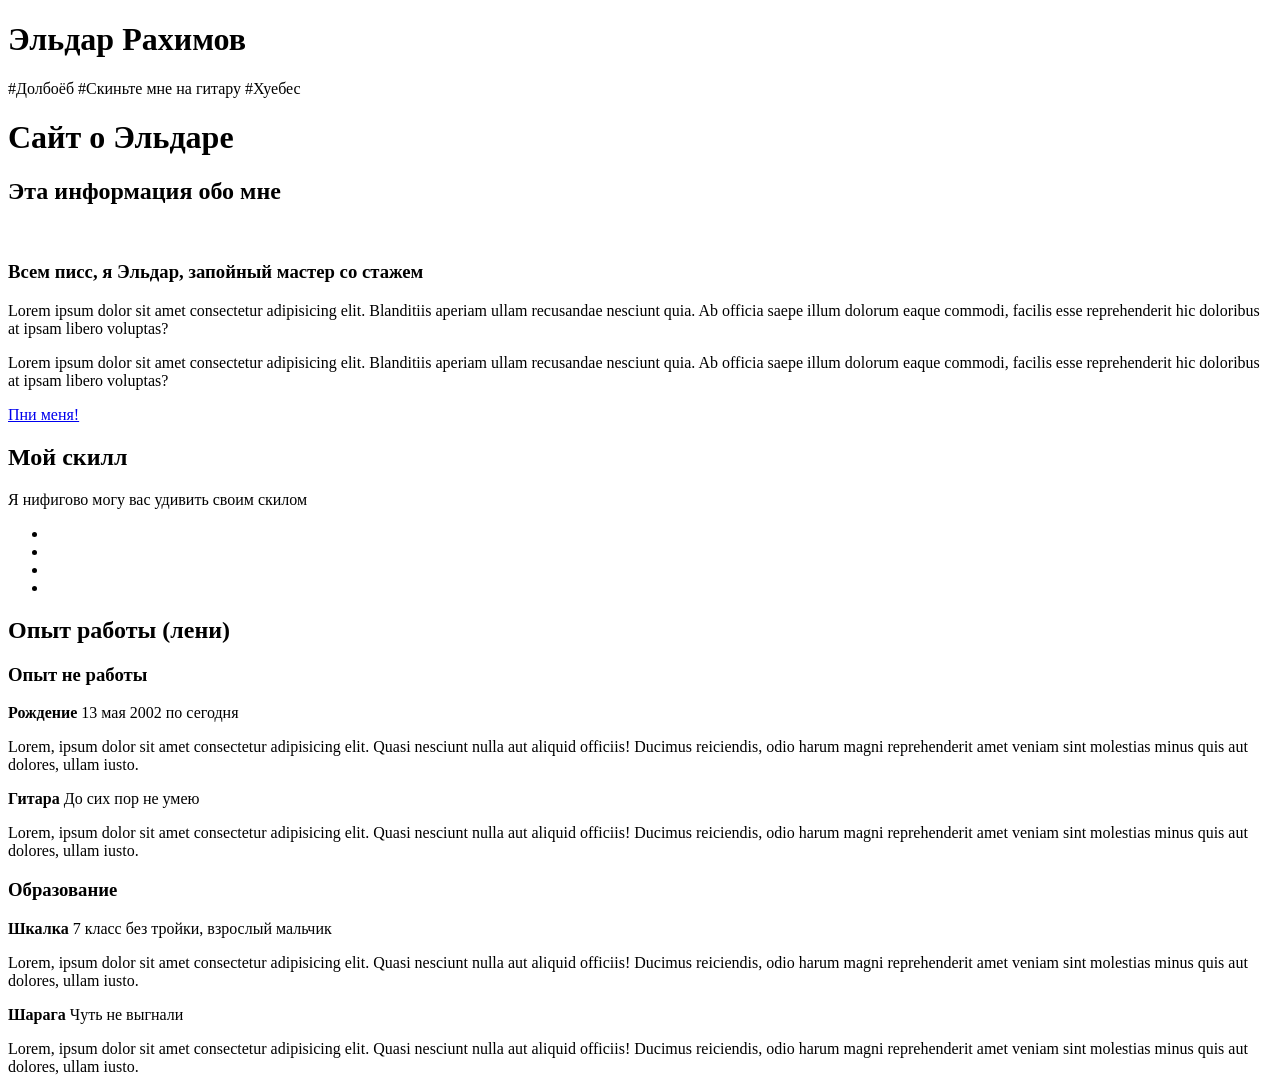
==== index.html @ ac0a3863 "index" ====
<!DOCTYPE html>
<html lang="ru">
<head>
    <meta charset="UTF-8">
    <meta name="viewport" content="width=device-width, initial-scale=1.0">
    <meta name="description" content="Этот посвящён мне великому и могучему Эльдару">
    <meta name="keywords" content="Эльдар">
    <link rel="apple-touch-icon" sizes="144x144" href="img/apple-touch-icon.png">
    <link rel="icon" type="image/png" sizes="32x32" href="img/favicon-32x32.png">
    <link rel="icon" type="image/png" sizes="16x16" href="img/favicon-16x16.png">
    <link rel="manifest" href="img/site.webmanifest">
    <link rel="mask-icon" href="img/safari-pinned-tab.svg" color="#5bbad5">
    <meta name="msapplication-TileColor" content="#da532c">
    <meta name="theme-color" content="#ffffff">
    <title>Эльдар!</title>
    <link rel="stylesheet" href="">
</head>
<body>
    <header class="main-header">
        <div class="header-center-title">
            <h1 class="header-title">Эльдар Рахимов</h1>
            <span class="header-hashtag">#Долбоёб</span>
            <span class="header-hashtag">#Скиньте мне на гитару</span>
            <span class="header-hashtag">#Хуебес</span>
        </div>
    </header>
    <main>
        <h1 class="visually-hidden">Сайт о Эльдаре</h1>
        <section class="about-me">
            <h2 class="visually-hidden">Эта информация обо мне</h2>
            <div class="portrait-eldar">
                <img src="" alt="">
            </div>
            <div class="about-me-info">
                <h3 class="about-me-title">Всем писс, я Эльдар, запойный мастер со стажем</h3>
                <p class="about-me-text">Lorem ipsum dolor sit amet consectetur adipisicing elit. Blanditiis aperiam ullam recusandae nesciunt quia. Ab officia saepe illum dolorum eaque commodi, facilis esse reprehenderit hic doloribus at ipsam libero voluptas?</p>
                <p class="about-me-text">Lorem ipsum dolor sit amet consectetur adipisicing elit. Blanditiis aperiam ullam recusandae nesciunt quia. Ab officia saepe illum dolorum eaque commodi, facilis esse reprehenderit hic doloribus at ipsam libero voluptas?</p>
                <a href="#" class="button about-button">Пни меня!</a>
            </div>
        </section>
        <section class="skills">
            <h2 class="skills-title">Мой скилл</h2>
            <p class="skills-undertitle">Я нифигово могу вас удивить своим скилом</p>
            <ul class="skills-list">
                <li class="skills-item">
                    <a href="#"></a>
                </li>
                <li class="skills-item">
                    <a href="#"></a>
                </li>
                <li class="skills-item">
                    <a href="#"></a>
                </li>
                <li class="skills-item">
                    <a href="#"></a>
                </li>
            </ul>
        </section>
        <section class="work">
            <h2 class="visually-hidden">Опыт работы (лени)</h2>
            <div class="work-columns">
                <div class="work-left">
                    <h3 class="work-left-title">Опыт не работы</h3>
                    <div class="work-info">
                        <b class="work-info-title">Рождение</b>
                        <time class="work-info-time" datetime="2002-05-13">13 мая 2002 по сегодня</time>
                        <p class="work-info-text">Lorem, ipsum dolor sit amet consectetur adipisicing elit. Quasi nesciunt nulla aut aliquid officiis! Ducimus reiciendis, odio harum magni reprehenderit amet veniam sint molestias minus quis aut dolores, ullam iusto.</p>
                    </div>
                    <div class="work-info">
                        <b class="work-info-title">Гитара</b>
                        <time class="work-info-time" datetime="2018-06-20">До сих пор не умею</time>
                        <p class="work-info-text">Lorem, ipsum dolor sit amet consectetur adipisicing elit. Quasi nesciunt nulla aut aliquid officiis! Ducimus reiciendis, odio harum magni reprehenderit amet veniam sint molestias minus quis aut dolores, ullam iusto.</p>
                    </div>
                </div>
                <div class="edu-right">
                    <h3 class="edu-right-title">Образование</h3>
                    <div class="edu-info">
                        <b class="edu-info-title">Шкалка</b>
                        <time class="edu-info-time" datetime="2016-06-20">7 класс без тройки, взрослый мальчик</time>
                        <p class="edu-info-text">Lorem, ipsum dolor sit amet consectetur adipisicing elit. Quasi nesciunt nulla aut aliquid officiis! Ducimus reiciendis, odio harum magni reprehenderit amet veniam sint molestias minus quis aut dolores, ullam iusto.</p>
                    </div>
                    <div class="edu-info">
                        <b class="edu-info-title">Шарага</b>
                        <time class="edu-info-time" datetime="2020-01-20">Чуть не выгнали</time>
                        <p class="edu-info-text">Lorem, ipsum dolor sit amet consectetur adipisicing elit. Quasi nesciunt nulla aut aliquid officiis! Ducimus reiciendis, odio harum magni reprehenderit amet veniam sint molestias minus quis aut dolores, ullam iusto.</p>
                    </div>
                </div>
            </div>
        </section>
    </main>
</body>
</html>
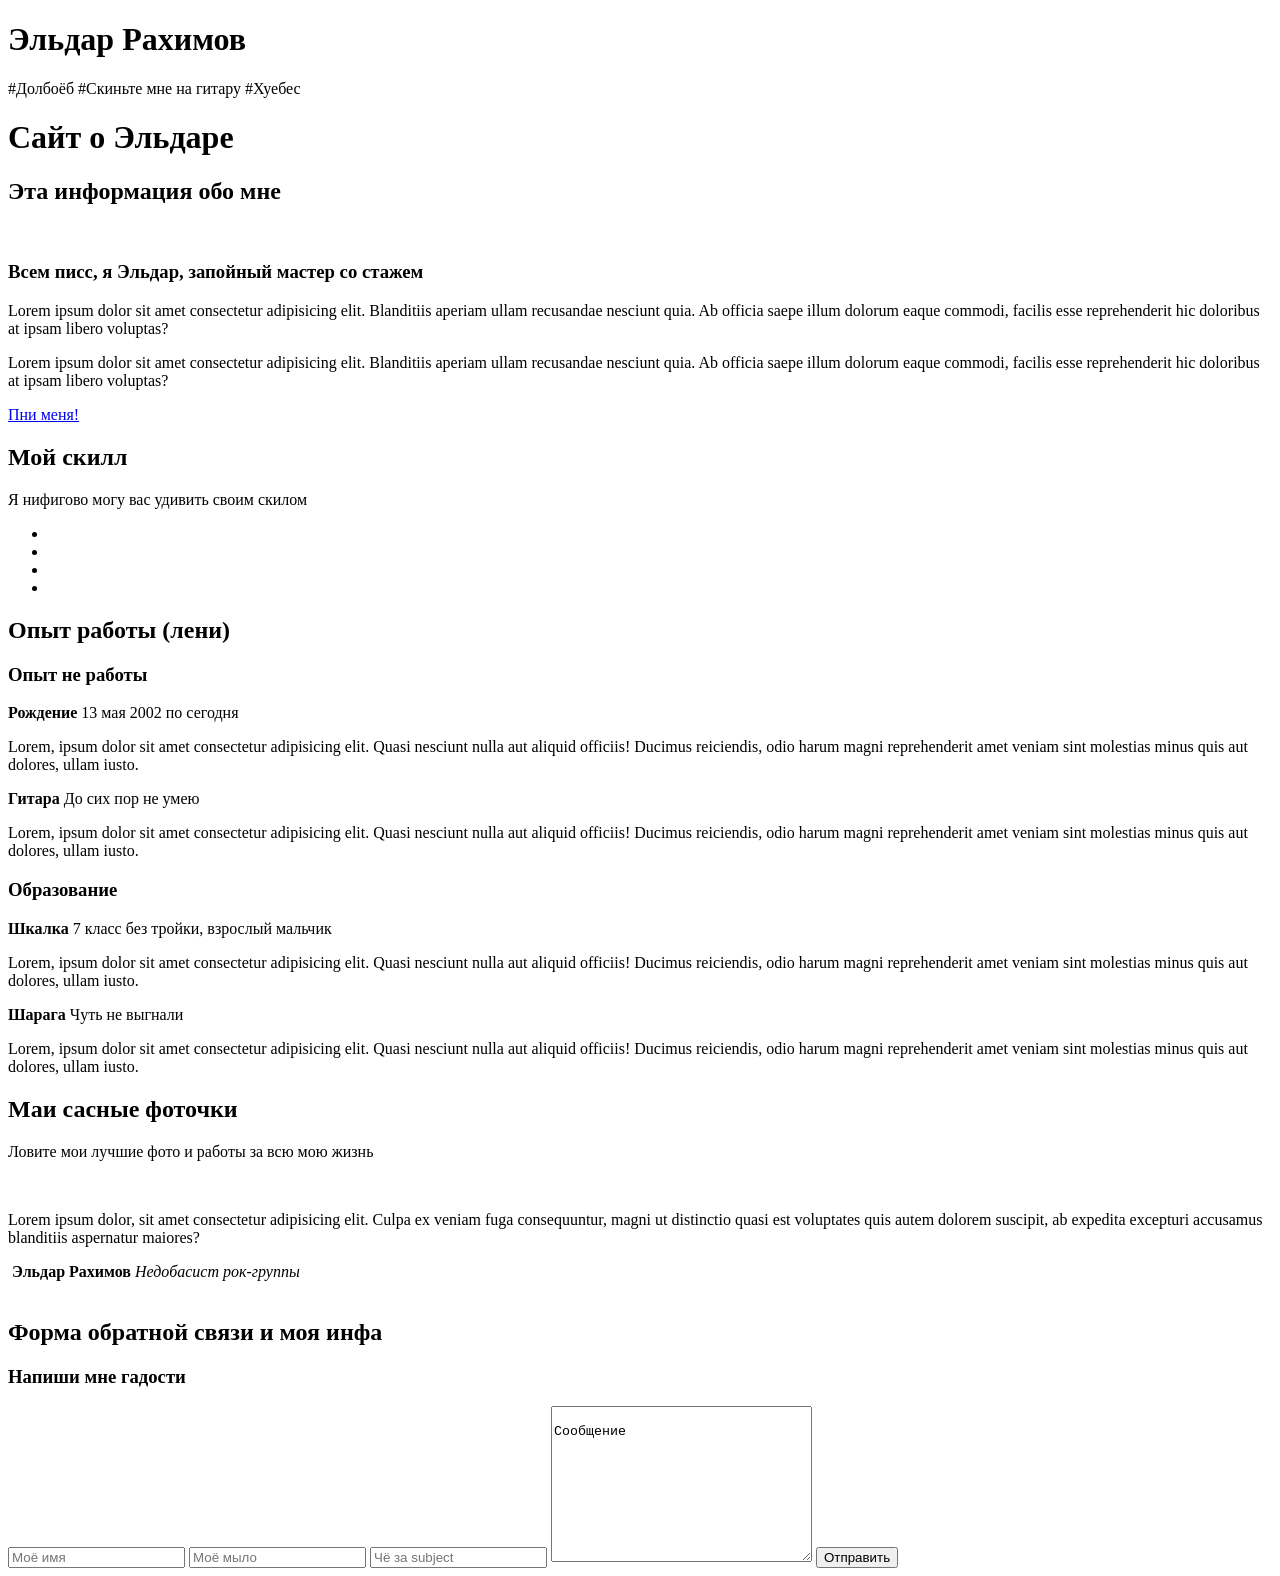
==== commit 4bba68d9: "Недоконтент" ====
--- a/index.html
+++ b/index.html
@@ -3,7 +3,7 @@
 <head>
     <meta charset="UTF-8">
     <meta name="viewport" content="width=device-width, initial-scale=1.0">
-    <meta name="description" content="Этот посвящён мне великому и могучему Эльдару">
+    <meta name="description" content="Этот сайт посвящён мне великому и могучему Эльдару">
     <meta name="keywords" content="Эльдар">
     <link rel="apple-touch-icon" sizes="144x144" href="img/apple-touch-icon.png">
     <link rel="icon" type="image/png" sizes="32x32" href="img/favicon-32x32.png">
@@ -87,6 +87,51 @@
                 </div>
             </div>
         </section>
+        <section class="photos">
+            <h2 class="photos-title">Маи сасные фоточки</h2>
+            <p class="photos-undertitle">Ловите мои лучшие фото и работы за всю мою жизнь</p>
+            <div class="photo-block">
+                <img src="" alt="">
+                <img src="" alt="">
+                <img src="" alt="">
+                <img src="" alt="">
+                <img src="" alt="">
+                <img src="" alt="">
+                <img src="" alt="">
+                <img src="" alt="">
+            </div>
+        </section>
+        <section class="quote">
+            <div class="quote-left">
+                <p class="quote-text">
+                    Lorem ipsum dolor, sit amet consectetur adipisicing elit. Culpa ex veniam fuga consequuntur, magni ut distinctio quasi est voluptates quis autem dolorem suscipit, ab expedita excepturi accusamus blanditiis aspernatur maiores?
+                </p>
+                <img src="" alt="">
+                <b>Эльдар Рахимов</b>
+                <em>Недобасист рок-группы</em>
+            </div>
+            <div class="quote-right">
+                <img src="" alt="">
+            </div>
+        </section>
+        <section class="form-phone">
+            <h2 class="visually-hidden">Форма обратной связи и моя инфа</h2>
+            <div class="form-block">
+                <form action="https://echo.htmlacademy.ru" method="POST" class="back-form">
+                    <h3 class="form-title">Напиши мне гадости</h3>
+                    <input type="text" name="name" placeholder="Моё имя" class="name-input">
+                    <input type="email" name="email" placeholder="Моё мыло" class="email-input">
+                    <input type="text" name="subject" placeholder="Чё за subject" class="subject-input">
+                    <textarea name="mail" cols="30" rows="10">
+                        Сообщение
+                    </textarea>
+                    <button type="submit" class="button form-button">Отправить</button>
+                </form>
+            </div>
+            <div></div>
+            <div></div>
+            <div></div>
+        </section>
     </main>
 </body>
 </html>
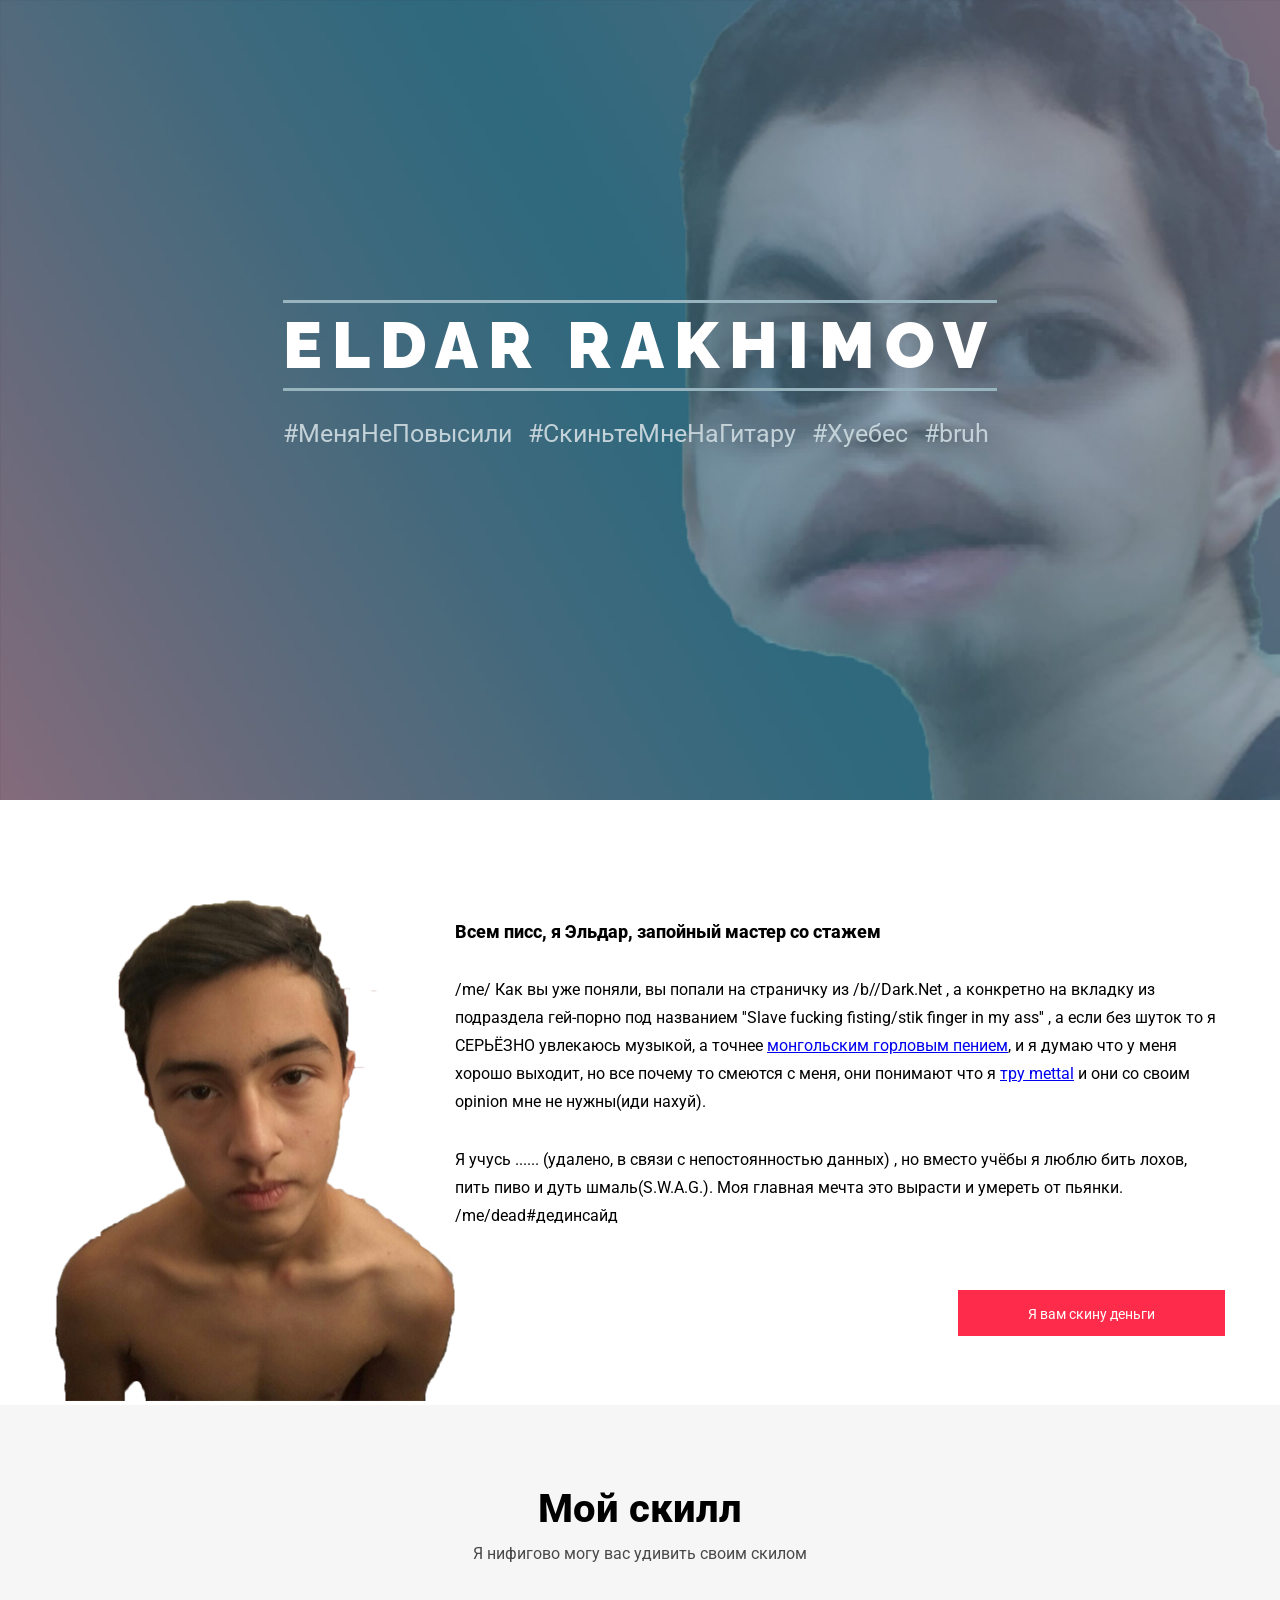
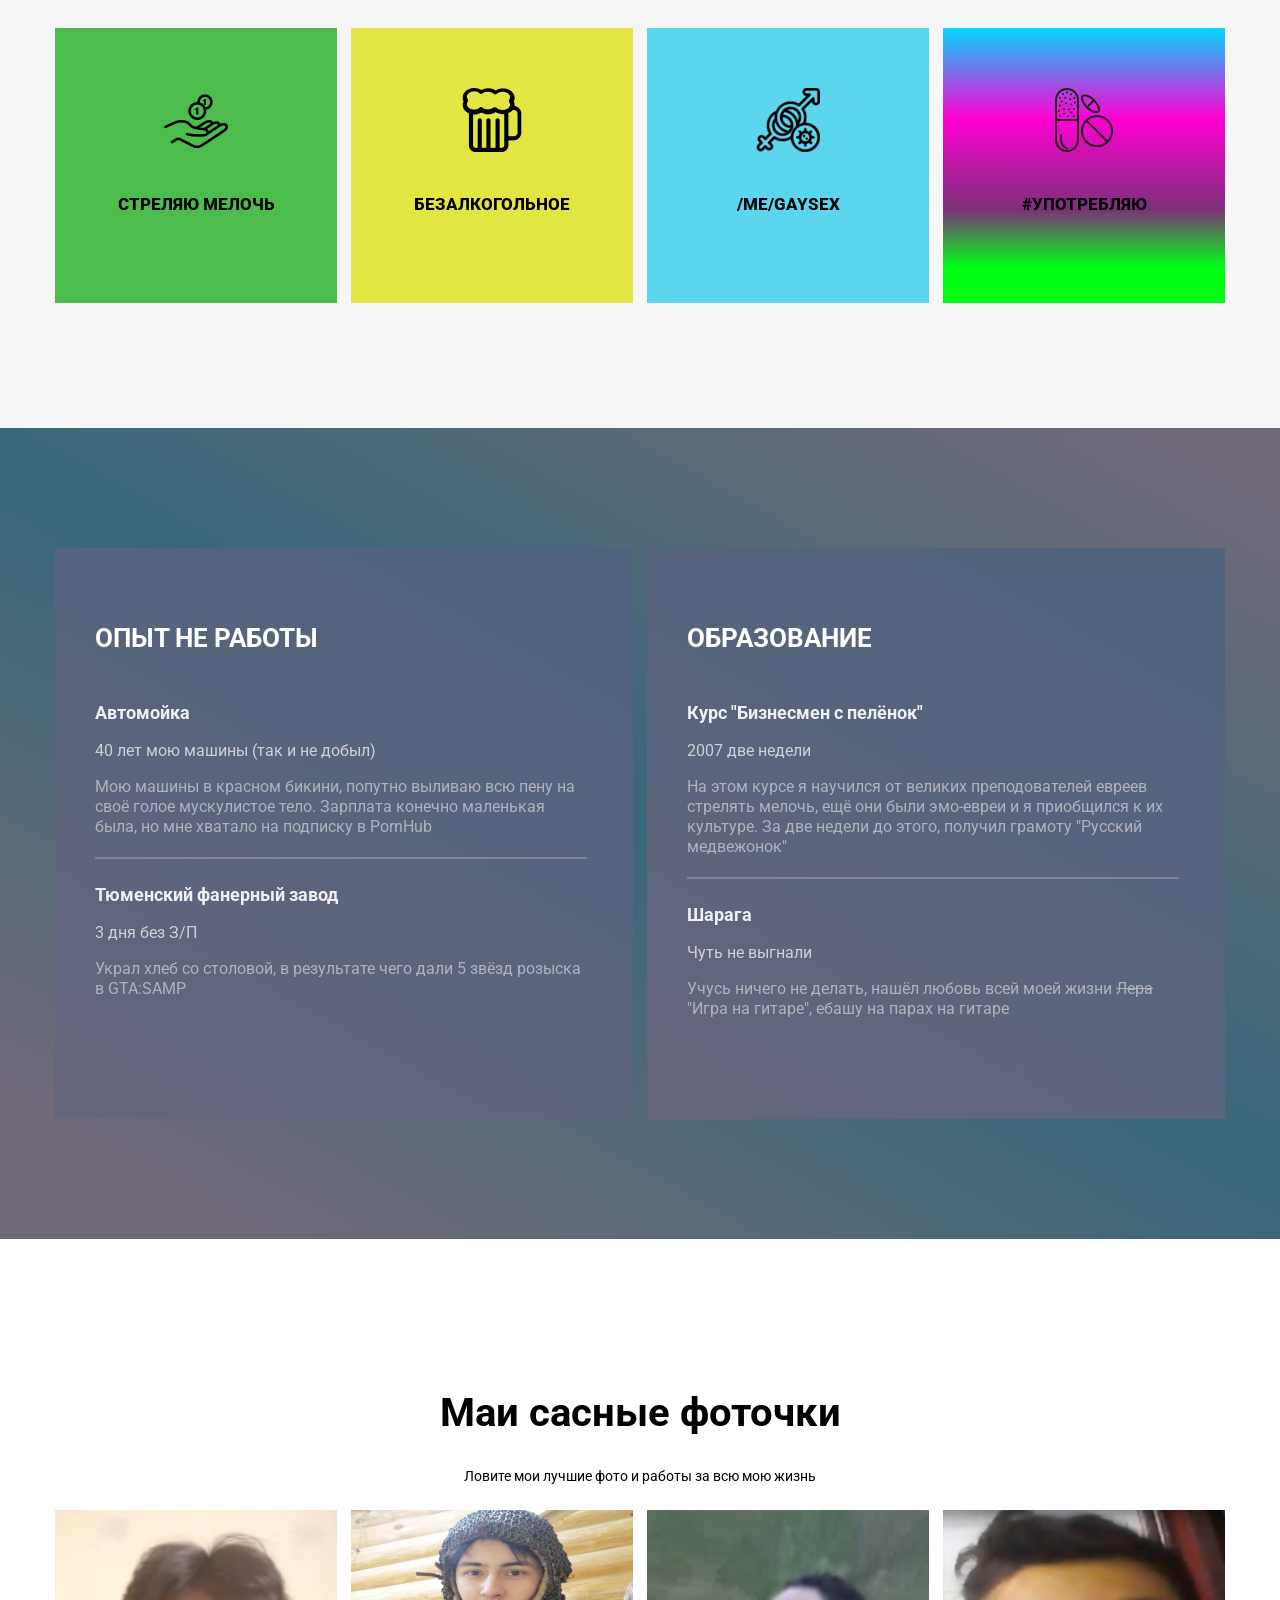
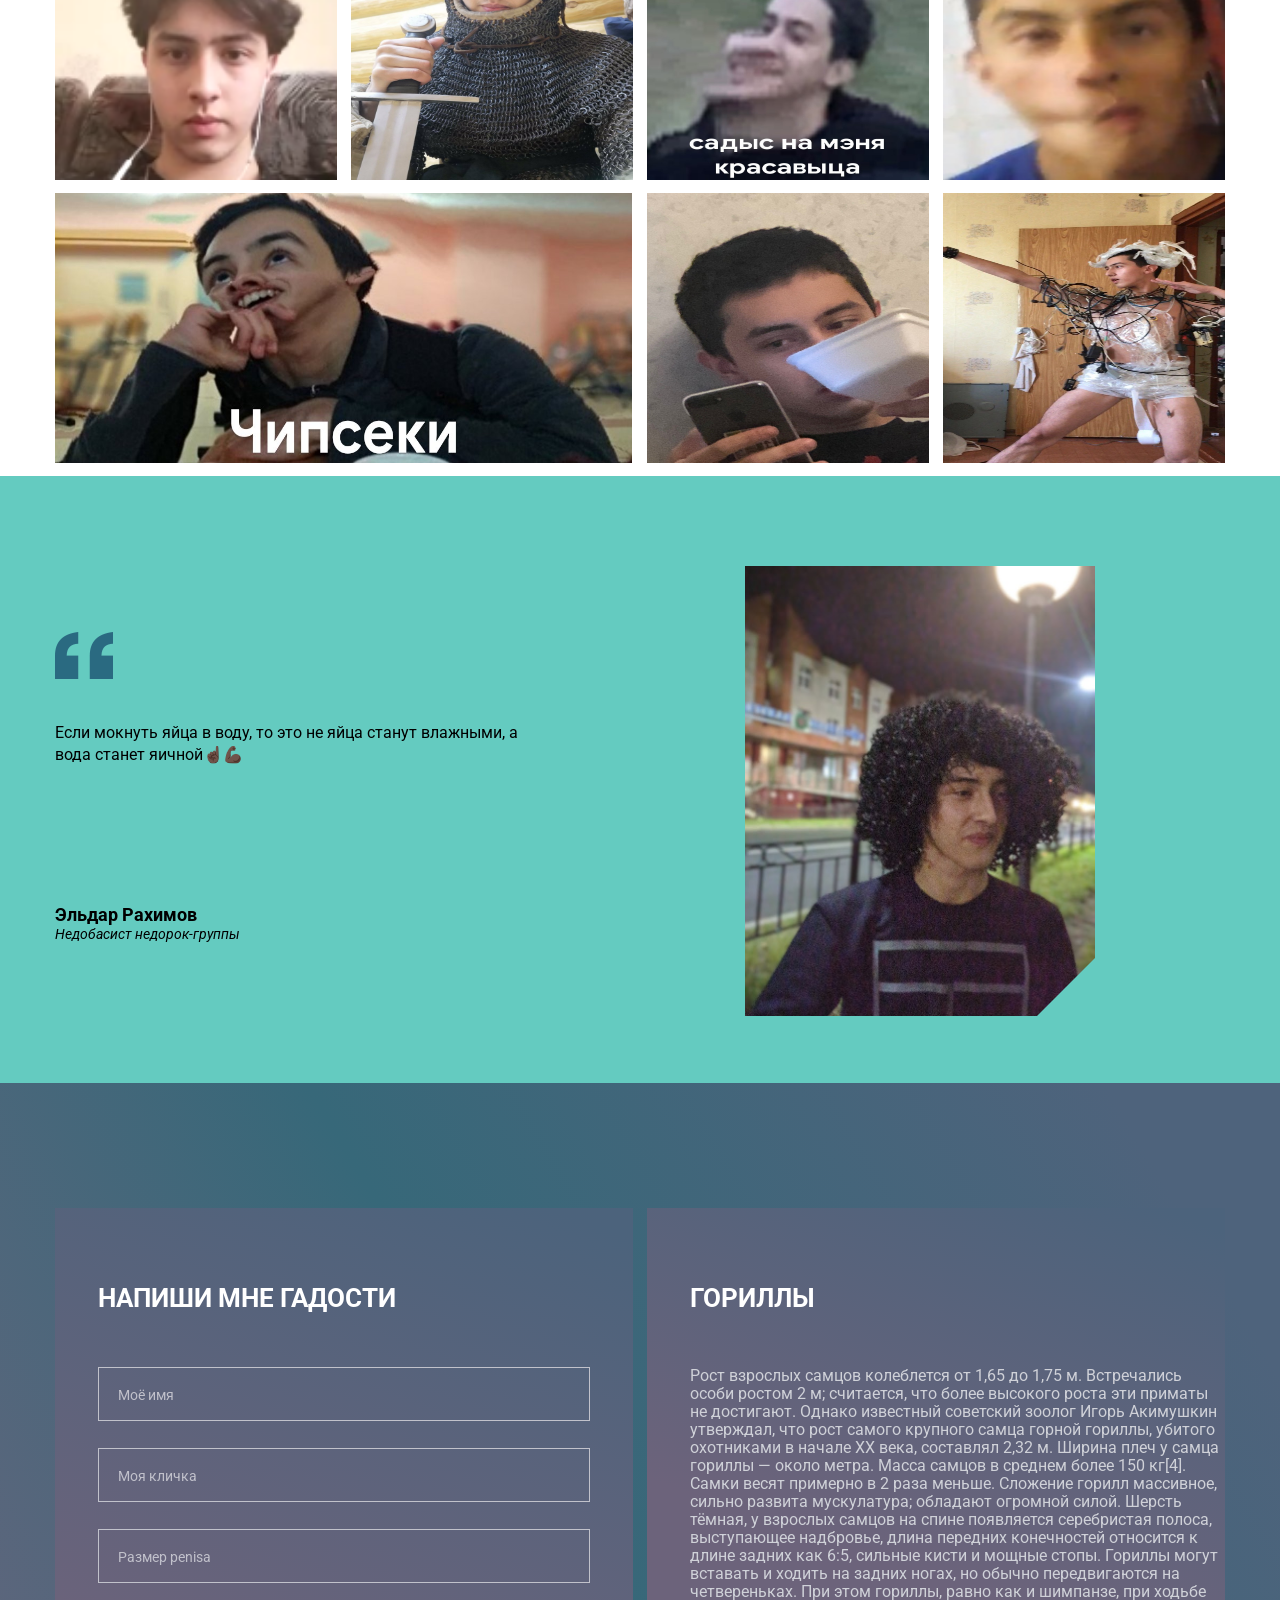
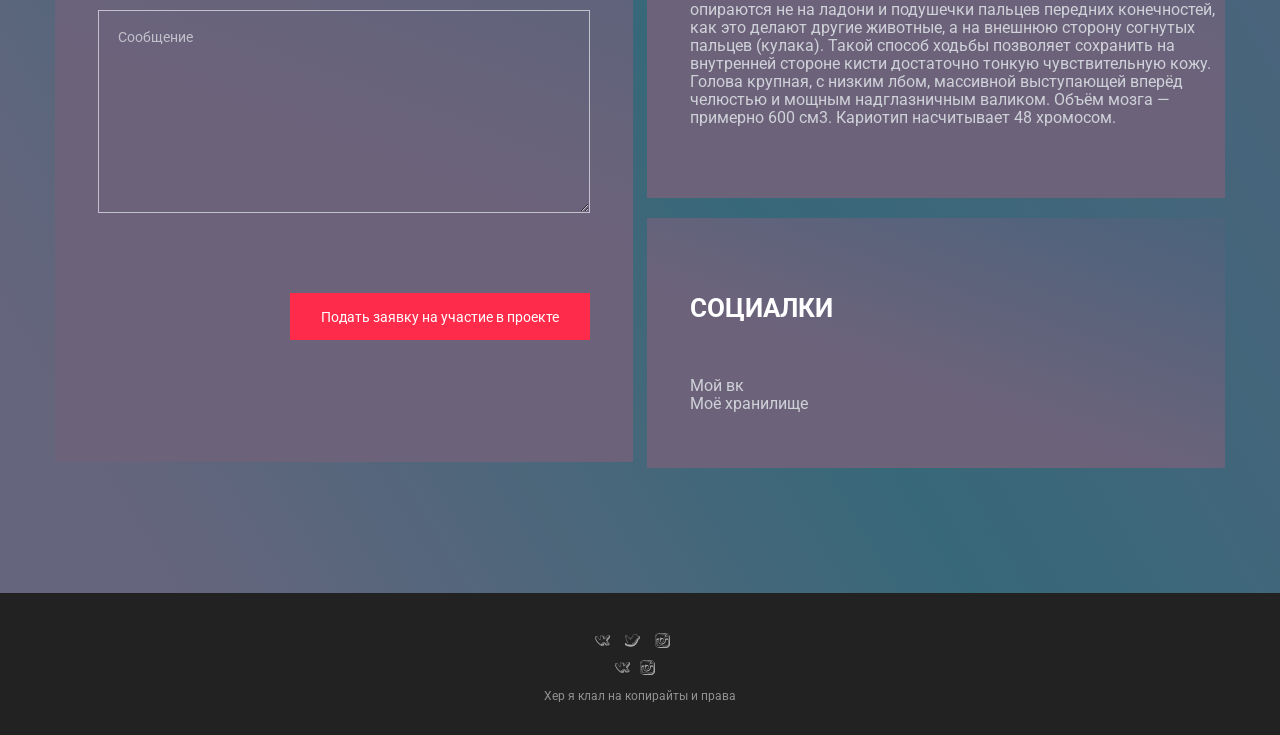
==== commit a5f634de: "Релиз" ====
--- a/index.html
+++ b/index.html
@@ -13,125 +13,400 @@
     <meta name="msapplication-TileColor" content="#da532c">
     <meta name="theme-color" content="#ffffff">
     <title>Эльдар!</title>
-    <link rel="stylesheet" href="">
+    <link rel="stylesheet" href="css/normalize.css">
+    <link rel="stylesheet" href="css/style.css">
+    <link href="https://fonts.googleapis.com/css2?family=Roboto:ital,wght@0,300;0,400;0,700;0,900;1,300;1,400&display=swap" rel="stylesheet">
+    <link href="https://fonts.googleapis.com/css2?family=Raleway:wght@800;900&display=swap" rel="stylesheet">
 </head>
 <body>
+    <audio src="music//bg-sund.mp3" preload loop autoplay></audio>
     <header class="main-header">
-        <div class="header-center-title">
-            <h1 class="header-title">Эльдар Рахимов</h1>
-            <span class="header-hashtag">#Долбоёб</span>
-            <span class="header-hashtag">#Скиньте мне на гитару</span>
-            <span class="header-hashtag">#Хуебес</span>
+        <div class="container">
+            <div class="header-center-title">
+                <h1 class="header-title">Eldar Rakhimov</h1>
+                <div class="hashtag">
+                    <span class="header-hashtag">#МеняНеПовысили</span>
+                    <span class="header-hashtag">#СкиньтеМнеНаГитару</span>
+                    <span class="header-hashtag">#Хуебес</span>
+                    <span class="header-hashtag">#bruh</span>
+                </div>
+            </div>
         </div>
     </header>
     <main>
         <h1 class="visually-hidden">Сайт о Эльдаре</h1>
-        <section class="about-me">
-            <h2 class="visually-hidden">Эта информация обо мне</h2>
-            <div class="portrait-eldar">
-                <img src="" alt="">
-            </div>
-            <div class="about-me-info">
-                <h3 class="about-me-title">Всем писс, я Эльдар, запойный мастер со стажем</h3>
-                <p class="about-me-text">Lorem ipsum dolor sit amet consectetur adipisicing elit. Blanditiis aperiam ullam recusandae nesciunt quia. Ab officia saepe illum dolorum eaque commodi, facilis esse reprehenderit hic doloribus at ipsam libero voluptas?</p>
-                <p class="about-me-text">Lorem ipsum dolor sit amet consectetur adipisicing elit. Blanditiis aperiam ullam recusandae nesciunt quia. Ab officia saepe illum dolorum eaque commodi, facilis esse reprehenderit hic doloribus at ipsam libero voluptas?</p>
-                <a href="#" class="button about-button">Пни меня!</a>
-            </div>
-        </section>
+        <div class="container">
+            <section class="about-me">
+                <h2 class="visually-hidden">Эта информация обо мне</h2>
+                <div class="portrait-eldar">
+                    <img src="img/portrait-eldar.png" alt="Фото Эльдара" width="400" height="501">
+                </div>
+                <div class="about-me-info">
+                    <h3 class="about-me-title">Всем писс, я Эльдар, запойный мастер со стажем</h3>
+                    <p class="about-me-text">/me/ Как вы уже поняли, вы попали на страничку из /b//Dark.Net , а конкретно на вкладку из подраздела гей-порно под названием ''Slave fucking fisting/stik finger in my ass'' , а если без шуток то я СЕРЬЁЗНО увлекаюсь музыкой, а точнее <a href="https://www.youtube.com/watch?v=C-Ew6iJBQUE" target="_blank">монгольским горловым пением</a>, и я думаю что у меня хорошо выходит, но все почему то смеются с меня, они понимают что я <a href="https://youtu.be/kOTQfCwSLJI" target="_blank">тру mettal</a> и они со своим opinion мне не нужны(иди нахуй).</p>
+                    <p class="about-me-text about-me-text-2">Я учусь ...... (удалено, в связи с непостоянностью данных) , но вместо учёбы я люблю бить лохов, пить пиво и дуть шмаль(S.W.A.G.). Моя главная мечта это вырасти и умереть от пьянки. /me/dead#дединсайд</p>
+                    <a href="https://www.youtube.com/watch?v=dQw4w9WgXcQ" class="button about-button" target="_blank">Я вам скину деньги</a>
+                </div>
+            </section>
+        </div>
         <section class="skills">
-            <h2 class="skills-title">Мой скилл</h2>
-            <p class="skills-undertitle">Я нифигово могу вас удивить своим скилом</p>
-            <ul class="skills-list">
-                <li class="skills-item">
-                    <a href="#"></a>
-                </li>
-                <li class="skills-item">
-                    <a href="#"></a>
-                </li>
-                <li class="skills-item">
-                    <a href="#"></a>
-                </li>
-                <li class="skills-item">
-                    <a href="#"></a>
-                </li>
-            </ul>
+            <div class="container">
+                <h2 class="skills-title">Мой скилл</h2>
+                <p class="skills-undertitle">Я нифигово могу вас удивить своим скилом</p>
+                <ul class="skills-list">
+                    <li class="skills-item">
+                        <a href="#">
+                            Стреляю мелочь
+                        </a>
+                    </li>
+                    <li class="skills-item">
+                        <a href="#">
+                            Безалкогольное
+                        </a>
+                    </li>
+                    <li class="skills-item">
+                        <a href="#">
+                            /me/GaySex
+                        </a>
+                    </li>
+                    <li class="skills-item">
+                        <a href="#">
+                            #Употребляю
+                        </a>
+                    </li>
+                </ul>
+            </div>
         </section>
         <section class="work">
-            <h2 class="visually-hidden">Опыт работы (лени)</h2>
-            <div class="work-columns">
-                <div class="work-left">
-                    <h3 class="work-left-title">Опыт не работы</h3>
-                    <div class="work-info">
-                        <b class="work-info-title">Рождение</b>
-                        <time class="work-info-time" datetime="2002-05-13">13 мая 2002 по сегодня</time>
-                        <p class="work-info-text">Lorem, ipsum dolor sit amet consectetur adipisicing elit. Quasi nesciunt nulla aut aliquid officiis! Ducimus reiciendis, odio harum magni reprehenderit amet veniam sint molestias minus quis aut dolores, ullam iusto.</p>
-                    </div>
-                    <div class="work-info">
-                        <b class="work-info-title">Гитара</b>
-                        <time class="work-info-time" datetime="2018-06-20">До сих пор не умею</time>
-                        <p class="work-info-text">Lorem, ipsum dolor sit amet consectetur adipisicing elit. Quasi nesciunt nulla aut aliquid officiis! Ducimus reiciendis, odio harum magni reprehenderit amet veniam sint molestias minus quis aut dolores, ullam iusto.</p>
-                    </div>
-                </div>
-                <div class="edu-right">
-                    <h3 class="edu-right-title">Образование</h3>
-                    <div class="edu-info">
-                        <b class="edu-info-title">Шкалка</b>
-                        <time class="edu-info-time" datetime="2016-06-20">7 класс без тройки, взрослый мальчик</time>
-                        <p class="edu-info-text">Lorem, ipsum dolor sit amet consectetur adipisicing elit. Quasi nesciunt nulla aut aliquid officiis! Ducimus reiciendis, odio harum magni reprehenderit amet veniam sint molestias minus quis aut dolores, ullam iusto.</p>
-                    </div>
-                    <div class="edu-info">
-                        <b class="edu-info-title">Шарага</b>
-                        <time class="edu-info-time" datetime="2020-01-20">Чуть не выгнали</time>
-                        <p class="edu-info-text">Lorem, ipsum dolor sit amet consectetur adipisicing elit. Quasi nesciunt nulla aut aliquid officiis! Ducimus reiciendis, odio harum magni reprehenderit amet veniam sint molestias minus quis aut dolores, ullam iusto.</p>
-                    </div>
-                </div>
-            </div>
-        </section>
+            <div class="container">
+                <h2 class="visually-hidden">Опыт работы (лени)</h2>
+                <div class="work-columns">
+                    <div class="work-left">
+                        <h3 class="work-left-title">Опыт не работы</h3>
+                        <div class="work-info">
+                            <b class="work-info-title">Автомойка</b>
+                            <time class="work-info-time" datetime="2002-05-13">40 лет мою машины (так и не добыл)</time>
+                            <p class="work-info-text">Мою машины в красном бикини, попутно выливаю всю пену на своё голое мускулистое тело. Зарплата конечно маленькая была, но мне хватало на подписку в PornHub</p>
+                        </div>
+                        <div class="work-info">
+                            <b class="work-info-title">Тюменский фанерный завод</b>
+                            <time class="work-info-time" datetime="2018-06-20">3 дня без З/П</time>
+                            <p class="work-info-text work-info-text-2">Украл хлеб со столовой, в результате чего дали 5 звёзд розыска в GTA:SAMP</p>
+                        </div>
+                    </div>
+                    <div class="edu-right">
+                        <h3 class="edu-right-title">Образование</h3>
+                        <div class="edu-info">
+                            <b class="edu-info-title">Курс "Бизнесмен с пелёнок"</b>
+                            <time class="edu-info-time" datetime="2007-06-20">2007 две недели</time>
+                            <p class="edu-info-text">На этом курсе я научился от великих преподователей евреев стрелять мелочь, ещё они были эмо-евреи и я приобщился к их культуре. За две недели до этого, получил грамоту "Русский медвежонок"</p>
+                        </div>
+                        <div class="edu-info">
+                            <b class="edu-info-title">Шарага</b>
+                            <time class="edu-info-time" datetime="2020-01-20">Чуть не выгнали</time>
+                            <p class="edu-info-text edu-info-text-2">Учусь ничего не делать, нашёл любовь всей моей жизни <span class="lera">Лера</span> "Игра на гитаре", ебашу на парах на гитаре</p>
+                        </div>
+                    </div>
+                </div>
+            </section>
+            </div>
         <section class="photos">
-            <h2 class="photos-title">Маи сасные фоточки</h2>
-            <p class="photos-undertitle">Ловите мои лучшие фото и работы за всю мою жизнь</p>
-            <div class="photo-block">
-                <img src="" alt="">
-                <img src="" alt="">
-                <img src="" alt="">
-                <img src="" alt="">
-                <img src="" alt="">
-                <img src="" alt="">
-                <img src="" alt="">
-                <img src="" alt="">
+            <div class="container">
+                <h2 class="photos-title">Маи сасные фоточки</h2>
+                <p class="photos-undertitle">Ловите мои лучшие фото и работы за всю мою жизнь</p>
+                <div class="photo-block">
+                    <div class="photo-item">
+                        <img src="img/eldar-1.png" alt="Фотка великого" width="282" height="270">
+                    </div>
+                    <div class="photo-item">
+                        <img src="img/eldar-2.jpg" alt="Фотка великого" width="282" height="270">
+                    </div>
+                    <div class="photo-item">
+                        <img src="img/eldar-3.jpg" alt="Фотка великого" width="282" height="270">
+                    </div>
+                    <div class="photo-item">
+                        <img src="img/eldar-4.jpg" alt="Фотка великого" width="282" height="270">
+                    </div>
+                    <div class="photo-item">
+                        <img src="img/eldar-5.jpg" alt="Фотка великого" width="577" height="270">
+                    </div>
+                    <div class="photo-item">
+                        <img src="img/eldar-6.jpg" alt="Фотка великого" width="282" height="270">
+                    </div>
+                    <div class="photo-item">
+                        <img src="img/eldar-7.jpg" alt="Фотка великого" width="282" height="270">
+                    </div>
+                </div>
             </div>
         </section>
         <section class="quote">
-            <div class="quote-left">
-                <p class="quote-text">
-                    Lorem ipsum dolor, sit amet consectetur adipisicing elit. Culpa ex veniam fuga consequuntur, magni ut distinctio quasi est voluptates quis autem dolorem suscipit, ab expedita excepturi accusamus blanditiis aspernatur maiores?
-                </p>
-                <img src="" alt="">
-                <b>Эльдар Рахимов</b>
-                <em>Недобасист рок-группы</em>
-            </div>
-            <div class="quote-right">
-                <img src="" alt="">
+            <div class="container">
+                <h2 class="visually-hidden">Цитата великого</h2>
+                <div class="quote-left">
+                    <p class="quote-text">
+                        Если мокнуть яйца в воду, то это не яйца станут влажными, а вода станет яичной&#9757;&#127999;&#128170;&#127999;
+                    </p>
+                    <b class="quote-name">Эльдар Рахимов</b> <br>
+                    <em class="quote-work">Недобасист недорок-группы</em>
+                </div>
+                <div class="quote-right">
+                    <img src="img/eldar-quote.jpg" alt="Цитата великого" width="350" height="450">
+                </div>
             </div>
         </section>
         <section class="form-phone">
-            <h2 class="visually-hidden">Форма обратной связи и моя инфа</h2>
-            <div class="form-block">
-                <form action="https://echo.htmlacademy.ru" method="POST" class="back-form">
-                    <h3 class="form-title">Напиши мне гадости</h3>
-                    <input type="text" name="name" placeholder="Моё имя" class="name-input">
-                    <input type="email" name="email" placeholder="Моё мыло" class="email-input">
-                    <input type="text" name="subject" placeholder="Чё за subject" class="subject-input">
-                    <textarea name="mail" cols="30" rows="10">
-                        Сообщение
-                    </textarea>
-                    <button type="submit" class="button form-button">Отправить</button>
-                </form>
-            </div>
-            <div></div>
-            <div></div>
-            <div></div>
+            <div class="container">
+                <h2 class="visually-hidden">Форма обратной связи и моя инфа</h2>
+                <div class="left-fp">
+                    <div class="form-block">
+                        <form action="https://echo.htmlacademy.ru" method="POST" class="back-form">
+                            <h3 class="form-title">Напиши мне гадости</h3>
+                            <input type="text" name="name" placeholder="Моё имя" class="name-input">
+                            <input type="email" name="email" placeholder="Моя кличка" class="email-input">
+                            <input type="text" name="subject" placeholder="Размер penisa" class="subject-input">
+                            <textarea name="mail" cols="30" rows="10">Сообщение</textarea>
+                            <button type="submit" class="button form-button">Подать заявку на участие в проекте</button>
+                        </form>
+                    </div>
+                </div>
+                <div class="right-fp">
+                    <div class="address">
+                        <h3 class="address-title">Гориллы</h3>
+                        <p class="address-text">Рост взрослых самцов колеблется от 1,65 до 1,75 м. Встречались особи ростом 2 м; считается, что более высокого роста эти приматы не достигают. Однако известный советский зоолог Игорь Акимушкин утверждал, что рост самого крупного самца горной гориллы, убитого охотниками в начале XX века, составлял 2,32 м. Ширина плеч у самца гориллы — около метра. Масса самцов в среднем  более 150 кг[4]. Самки весят примерно в 2 раза меньше. Сложение горилл массивное, сильно развита мускулатура; обладают огромной силой. Шерсть тёмная, у взрослых самцов на спине появляется серебристая полоса, выступающее надбровье, длина передних конечностей относится к длине задних как 6:5, сильные кисти и мощные стопы. Гориллы могут вставать и ходить на задних ногах, но обычно передвигаются на четвереньках. При этом гориллы, равно как и шимпанзе, при ходьбе опираются не на ладони и подушечки пальцев передних конечностей, как это делают другие животные, а на внешнюю сторону согнутых пальцев (кулака). Такой способ ходьбы позволяет сохранить на внутренней стороне кисти достаточно тонкую чувствительную кожу. Голова крупная, с низким лбом, массивной выступающей вперёд челюстью и мощным надглазничным валиком. Объём мозга — примерно 600 см3. Кариотип насчитывает 48 хромосом.</p>
+                    </div>
+                    <div class="social">
+                        <h3 class="social-title">Социалки</h3>
+                        <a href="https://vk.com/eldar_fid" class="social-link">Мой вк</a> <br>
+                        <a href="https://www.instagram.com/eldar_fid/" class="social-link">Моё хранилище</a>
+                    </div>
+                </div>
+            </div>
         </section>
     </main>
+    <footer class="main-footer">
+        <div class="container">
+            <section class="footer-developer">
+                <h2 class="visually-hidden">Список социальных сетей разработчика</h2>
+                <ul class="social-footer-list">
+                    <li class="social-footer-list">
+                        <a href="https://vk.com/jewi1">
+                            <?xml version="1.0" encoding="iso-8859-1"?>
+                            <!-- Generator: Adobe Illustrator 18.1.1, SVG Export Plug-In . SVG Version: 6.00 Build 0)  -->
+                            <svg version="1.1" id="Capa_1" xmlns="http://www.w3.org/2000/svg" xmlns:xlink="http://www.w3.org/1999/xlink" x="0px" y="0px"
+                                viewBox="0 0 49.963 49.963" style="enable-background:new 0 0 49.963 49.963;" xml:space="preserve" width="15" height="15">
+                            <path fill="#aaaaaa" id="vk" d="M40.593,26.138c-0.1-0.3,0.3-0.3,1.2-1.3c0.9-0.9,3.9-4.7,6.2-7.6c2.3-2.9,2-4.8,1.9-6.5c-0.1-1.8-1.1-2.6-2.1-3
+                                c-1-0.4-5.9-0.2-6.7-0.1c-0.8,0.1-1.2,0.5-1.7,1.2s-3.3,5.1-4.5,6.5c-1.1,1.4-3.5,3.6-3.7,3.5s-0.2-5.8-0.3-7.1
+                                c-0.2-1.3-2.7-2.5-4.3-2.6s-8.4,0.2-9.2,0.4c-0.8,0.2-1.3,1-1.2,1.3s1.5,1.7,1.9,2.2s0.8,5.4,0.8,7.5c0,2-0.8,2.9-1.1,2.8
+                                c-0.3-0.1-1.6-0.6-3.1-2.4c-1.6-1.8-5.6-10.2-5.8-10.4c-0.2-0.3-0.9-0.4-3.2-0.5c-2.3-0.1-4.6,0.2-5,0.9c-1.2,2-0.6,6.1,0,7.9
+                                s1.7,4.9,3.9,8.3c2.2,3.5,5.6,7.1,8.9,10.3s5.7,4.2,7.1,4.7s4,0.3,6.2,0.2c2.2-0.1,3.1-1,3.5-2.1c0.5-1.1,0.4-3.9,0.3-4.2
+                                c-0.1-0.3-0.1-1.5,0.4-1.6c0.5,0,0.9,0.6,1.7,1.5c0.8,0.9,2.1,4.5,2.6,4.9c0.6,0.4,1.7,0.7,3.6,0.7s5.9-0.1,6.7-0.4
+                                c0.8-0.3,2.5-2.3,2.8-3.6c0.3-1.3-0.7-2.6-1.6-4.3C45.693,31.438,40.693,26.338,40.593,26.138z M46.993,37.538
+                                c-0.1-0.2-3.7-4.6-4.9-6.2c-1.2-1.6-1.8-2.2-2.1-2c-0.4,0.2-0.2,0.6,0,0.8c0.2,0.2,6.4,7.6,6.3,7.7s-1.2,0.4-1.3,0.2
+                                c-0.1-0.2-2.4-3.6-4-5.3c-1.5-1.8-2.5-2.6-2.8-2.5s-0.4,0.6-0.1,0.9s2.3,1.8,3.6,3.6c1.3,1.8,2.6,3.3,2.4,3.4
+                                c-0.2,0.2-1.4,0.1-1.4,0.1c-0.1-0.1-2.7-3.5-4-4.9c-1.3-1.4-1.5-1.5-1.9-1.4c-0.4,0.2,0.4,0.9,1,1.5s3.6,4.2,3.8,4.4
+                                c0.2,0.2,0.3,0.6,0.1,0.6s-1.4,0-1.5-0.1s-4.2-6-4.6-6c-0.4-0.1-0.6,0.2-0.5,0.4s4.3,5.4,4,5.5s-1,0.1-1.2-0.2
+                                c-0.3-0.2-2.8-4-4.4-5.3c-1.6-1.3-2.6-1.7-3.4-1.7s-1.3,0.7-1.3,0.7s-2.3-2.7-2.6-2.6c-0.4,0.1-0.4,0.4-0.2,0.7
+                                c0.2,0.3,2.3,2.3,2.3,2.5c0,0.1-0.2,1.4-0.2,1.5s-3-3.2-3.2-3.2c-0.2,0.1-0.4,0.7-0.3,0.9s3.8,3.2,3.8,3.5c0.1,0.3,0.2,2.2,0,2
+                                s-4-4.7-4.2-4.7s-0.6,0.6-0.5,0.8c0.2,0.2,4.6,4.5,4.5,4.7c0,0.2-0.4,0.5-0.7,0.4s-4.2-4.7-4.6-4.6c-0.4,0.2-0.7,0.4-0.4,0.7
+                                s4.1,3.9,4,4.1s-1.2,0.1-1.4,0s-3.3-4.2-3.9-4c-0.5,0.1-0.6,0.6-0.4,0.8c0.2,0.3,3.5,3.2,3.3,3.3c-0.2,0.1-1.2,0.1-1.4,0
+                                c-0.3-0.1-2.9-3.2-3.3-3.3c-0.3-0.1-0.6,0.4-0.5,0.6s2.2,2.2,2.1,2.4c-0.1,0.2-2.9-0.7-4.3-1.8s-4.8-4.3-7-7.3s-3.5-4.6-5.5-8.5
+                                s-3.7-8.3-2.7-9.4c0.3-0.4,1-0.6,1.9-0.6s4.3-0.1,4.5,0.2s3,6.6,4.6,8.9s3.1,3.8,4,4.2c1,0.4,2.3,0,2.8-1.2s0.5-3.2,0.3-4.8
+                                c-0.2-1.6,0-4.3-0.7-5.4s-1.3-1.9-1.3-2c0.1-0.2,3.6-0.4,6-0.5s4.2-0.3,4.3,1s0.1,3.1,0,5.9c-0.1,2.7,0,3.4,0.9,3.8s2.1-0.1,4.1-1.9
+                                s4-4.6,5.3-6.6s2.4-3.4,2.5-3.5c0.2-0.1,4.4-0.4,4.8-0.1s1.7,2,1.9,2.1c0.2,0.2,0.2,0.4,0.2,0.5s-0.3,0.9-0.5,0.7s-1.7-1.8-2-1.7
+                                c-0.3,0.1-0.4,0.3-0.2,0.7c0.3,0.3,1.9,1.6,1.8,1.8c0,0.2-0.6,1.1-0.7,1s-1.9-2.4-2.2-2.3c-0.2,0.1-0.6,0.6-0.3,0.8
+                                c0.2,0.3,1.9,2,1.9,2.2s-0.6,1.1-0.7,1s-2-2.1-2.2-2s-0.5,0.3-0.3,0.6c0.2,0.3,2.2,1.9,2.1,2.2c-0.1,0.3-0.7,1.4-0.8,1.3
+                                c-0.2-0.1-2.3-2.7-2.5-2.5s-0.5,0.4-0.3,0.6s2.2,2.5,2.2,2.6s-0.5,0.8-0.6,0.8s-2-2.3-2.2-2.2s-0.6,0.4-0.5,0.6s2.1,2.1,1.8,2.5
+                                c-0.3,0.4-0.5,0.7-0.7,0.7s-2.2-2.5-2.4-2.4c-0.2,0.1-0.6,0.3-0.5,0.6c0.1,0.3,2.4,2.4,2.3,2.6s-0.7,0.7-0.9,0.6
+                                c-0.2-0.1-2-2.2-2.3-2.1s-0.5,0.1-0.5,0.4s2,2.1,1.9,2.3c-0.2,0.2-1.2,0.7-1.6,1.1s-0.4,0.7-0.1,0.9s4.4,3.5,6.7,6.5
+                                c2.3,3,2.9,4.2,3.2,5C47.093,36.838,47.093,37.738,46.993,37.538z M5.693,12.238c-0.3-0.2-2.9-0.2-3,0.1c-0.1,0.3,0.9,3.5,1.2,3.7
+                                c0.4,0.2,0.7-0.1,0.8-0.3s-0.7-2.4-0.6-2.6c0-0.2,1.4-0.1,1.6-0.1C5.893,12.938,5.993,12.438,5.693,12.238z M22.493,11.238
+                                c-0.1,0.2,0,0.7,0.3,0.8c0.3,0.1,2.4,0.2,2.6,0.3c0.2,0.1,0.2,1.2,0.2,1.6c0.1,0.4,0.7,0.2,0.9,0s0.1-2.4,0-2.6
+                                S22.593,11.138,22.493,11.238z"/>
+                            </svg>
+                        </a>
+                    </li>
+                    <li class="social-footer-list">
+                        <a href="#">
+                            <?xml version="1.0" encoding="iso-8859-1"?>
+                            <!-- Generator: Adobe Illustrator 18.1.1, SVG Export Plug-In . SVG Version: 6.00 Build 0)  -->
+                            <svg version="1.1" id="Capa_1" xmlns="http://www.w3.org/2000/svg" xmlns:xlink="http://www.w3.org/1999/xlink" x="0px" y="0px"
+                                viewBox="0 0 45.133 45.133" style="enable-background:new 0 0 45.133 45.133;" xml:space="preserve" width="15" height="15">
+                            <path fill="#aaaaaa" id="twitter" d="M43.833,12.015c0,0,0.6-1,0.7-1.6s0.1-1.3-0.2-1.6c-0.3-0.3-1.5,0.2-2.5,0.5s-2.9,0.6-2.9,0.6s-1.2-3.6-3.2-5
+                                s-4.5-1.4-6.7-0.9s-4.9,1.9-6.1,3.4s-2.3,4.4-2.7,5.6c-0.4,1.2-1.1,3.2-2,3.4c-0.8,0.2-2.4-0.4-3.8-1.3c-1.3-0.8-4.8-3.7-6.6-5.3
+                                c-1.7-1.6-4.2-4.4-5-4.2s-1.7,3.1-1.7,5.2s1.8,4.1,1.8,4.1c-0.7,2.7-0.3,4.6,0.4,6.1c0.7,1.4,2.3,2.4,2.3,2.4
+                                c-0.2,0.9-0.1,2.1,0.2,3.1c0.3,1,2.1,2.3,2.1,2.3s-1,0.8-2.7,1.3c-1.6,0.5-4.8,0-5.1,0c-0.3,0.1,0,4.3,0,4.9c0,0.6,0.4,1.1,1,1.5
+                                c0.5,0.4,4.9,2.6,11,4.2c6.1,1.6,10.9,0.2,14.5-1.4c3.6-1.6,7.5-6.4,10.1-10.3c2.5-3.9,4.2-9.5,4.2-9.5s0.9-0.5,2.3-1.5
+                                c1.3-1,1.8-2.7,1.9-3.8C44.933,12.915,43.833,12.015,43.833,12.015z M40.833,14.315c0.4,0,2.1-1,2.3-0.8c0.2,0.2-0.5,1.5-1.7,2.2
+                                c-1.2,0.7-2.2,1.1-2.4,1c-0.2-0.1-1.1-1.7-1.2-1.7c-0.2,0-0.6,0.4-0.5,0.6s1.1,1.5,1,1.7s-0.2,0.3-0.3,0.2s-1.1-2.1-1.3-2.2
+                                c-0.3-0.1-0.6,0.5-0.5,0.8c0.2,0.3,1.4,1.9,1.4,2.1c0,0.3-0.3,1.4-0.4,1.2c-0.1-0.2-1.6-3-1.8-3s-0.5,0.7-0.4,0.9
+                                c0.1,0.2,1.9,2.8,1.9,3.1s-0.5,1.4-0.7,1.2c-0.2-0.2-1.7-3.6-1.9-3.6c-0.2,0-0.6,0.6-0.6,0.7c0,0.2,2,3.5,2.1,3.8s-0.4,1.7-0.6,1.6
+                                c-0.2-0.1-1.8-4.2-2-4.2s-0.5,0.6-0.4,0.8c0.1,0.3,2,3.9,2,4.2s-0.3,0.8-0.4,0.8s-2.1-5.1-2.3-5.1c-0.2,0-0.5,0.5-0.3,1.1
+                                s2.2,4.4,2.3,4.7c0,0.3-0.5,1-0.6,0.9s-2.2-4.9-2.4-4.9s-0.5,0.8-0.3,1.1s2.4,4.2,2.4,4.3s-0.6,1-0.7,1c-0.2-0.1-2-4.5-2.2-4.5
+                                s-0.6,0.5-0.4,1s2.2,3.9,2.1,4.1c-0.1,0.2-0.6,1-0.7,0.8s-2.1-4.7-2.3-4.7s-0.8,0.5-0.6,0.9c0.2,0.4,2.4,4.4,2.3,4.5s-0.9,1.1-1,1.1
+                                c-0.1-0.1-2.3-4.7-2.5-4.6c-0.2,0.1-0.6,0.4-0.4,0.8s2.4,4.2,2.3,4.4s-0.6,0.6-0.8,0.5s-2.4-4.7-2.6-4.7s-0.7,0.7-0.6,0.9
+                                c0.2,0.3,2.6,4,2.5,4.2s-0.9,0.8-1,0.7s-2-3.9-2.3-3.9c-0.4,0-0.7,0.6-0.5,0.8s2.1,3.4,2.1,3.4s-0.9,0.6-1.1,0.4
+                                c-0.2-0.2-1.7-3.7-1.8-3.7s-0.8,0.4-0.5,0.8c0.3,0.4,1.8,3.1,1.7,3.2c-0.2,0.1-0.6,0.4-0.8,0.2c-0.2-0.2-1.7-3.7-1.9-3.7
+                                s-0.8,0.3-0.6,0.5s1.8,3.5,1.7,3.6c-0.1,0.1-1.1,0.4-1.2,0.2c-0.1-0.1-1.5-3.1-1.7-3.1s-0.5,0.4-0.4,0.5c0.1,0.2,1.5,2.7,1.4,2.7
+                                c-0.1,0.1-1.1,0.2-1.2,0.1s-1.4-3.1-1.6-3.2c-0.2-0.1-0.7,0.4-0.6,0.6s1.3,2.5,1.1,2.6s-1,0.1-1.1-0.1c-0.1-0.2-1.2-2.6-1.4-2.7
+                                c-0.2-0.1-0.6,0.1-0.5,0.5c0.2,0.4,1.3,2.5,1.2,2.5s-1.1,0-1.2-0.1s-1.1-2.6-1.3-2.6c-0.2-0.1-0.8-0.1-0.7,0.2
+                                c0.1,0.3,1.2,2.2,1,2.2s-1.2-0.2-1.4-0.4c-0.2-0.2-1.1-2.5-1.3-2.5s-0.6,0.2-0.6,0.5c0.1,0.3,1,1.9,0.7,1.9
+                                c-0.2-0.1-1.3-0.2-1.3-0.4s-1-2.2-1.2-2.3s-0.8,0-0.6,0.3c0.2,0.3,0.8,1.7,0.7,1.7s-2.5-0.7-4.4-1.7s-3.7-2.6-3.5-2.6
+                                s2.8,0.2,4.5-0.5s3.5-1.3,3.6-1.5s-0.2-0.7-0.3-0.7c-0.1,0-2.2-0.7-2.6-2.2c-0.5-1.5-0.1-3.2-0.4-3.4c-0.3-0.2-1.7-0.8-2.4-3
+                                c-0.7-2.2,0.1-5.2-0.1-5.4s-0.4-0.6-0.6-0.5c-0.3,0.1-1.1-1.6-1.1-3.3c0-1.6,0.7-3.8,0.8-3.8s4.7,4.4,7.1,6.4s5.2,4.1,6.8,4.4
+                                c1.6,0.3,2.3,0.3,3.1-1.2c0.8-1.6,1.6-5.4,2.8-7.2c1.2-1.8,3.6-3.8,6.7-4.3s5.5,0.4,6.7,2.1s1.3,4,1.6,4.2s1.6,0.1,3.3-0.4
+                                c1.6-0.6,2.2-0.7,2.3-0.7s-0.4,1-1.4,1.9s-1.8,1.5-1.8,1.9S40.433,14.315,40.833,14.315z M4.233,11.315c-0.5-0.4-0.3-1.3-0.2-1.9
+                                c0.1-0.7-0.9-0.5-1.1,0.2s0,1.7,0.6,2.2s1.1,0.5,1.3,0.4C5.033,12.115,4.633,11.715,4.233,11.315z M18.333,18.515
+                                c-0.4-0.1-1.3,0.5-2.3-0.1c-1-0.5-1.9-1.7-2.4-1.5c-0.3,0.1-0.6,0.5,0.1,1.2s2.1,1.3,3.2,1.3
+                                C18.133,19.415,18.733,18.615,18.333,18.515z M25.233,9.615c-0.3-0.1-1.3,0.6-1.8,1.5s-1.3,2.6-0.7,2.9c0.4,0.2,0.6-0.1,0.9-1
+                                c0.3-1,0.9-2.1,1.2-2.5C25.233,10.215,25.533,9.715,25.233,9.615z"/>
+                            </svg>
+                        </a>
+                    </li>
+                    <li class="social-footer-list">
+                        <a href="https://www.instagram.com/_jewiii/">
+                            <?xml version="1.0" encoding="iso-8859-1"?>
+                            <!-- Generator: Adobe Illustrator 18.1.1, SVG Export Plug-In . SVG Version: 6.00 Build 0)  -->
+                            <svg version="1.1" id="Capa_1" xmlns="http://www.w3.org/2000/svg" xmlns:xlink="http://www.w3.org/1999/xlink" x="0px" y="0px"
+                                viewBox="0 0 49.111 49.111" style="enable-background:new 0 0 49.111 49.111;" xml:space="preserve" width="15" height="15">
+                            <path fill="#aaaaaa" id="instagram" d="M48.844,24.862c-0.1-5.5-0.3-13.4-0.6-14.6s-4.1-6.8-5.4-8s-3.7-1.8-5.9-1.8c-2.2-0.1-20-0.8-24.9-0.2
+                                s-6.8,2.5-8.1,3.6c-1.1,1-2.5,2-3.1,3.9s-0.7,7.4-0.8,13.2c-0.1,5.9,0,12.5,0,15.3s1.3,5.5,2.7,7.3s4.3,3.7,6,4.3s2.4,0.9,7.2,1
+                                c4.9,0.1,8.2,0.3,14.9,0.2c6.6-0.1,9.2-0.4,12.1-1.8s5.1-4.9,5.8-6.8S48.944,30.462,48.844,24.862z M35.744,45.762
+                                c-0.1,0.1-1,0.3-1.1,0.1c-0.2-0.2-1.5-3-1.5-3.1c0-0.2,1.2-0.2,1.3-0.1S35.844,45.662,35.744,45.762z M10.944,26.862
+                                c0.1,1.2,0.8,5.1,3.4,7.2c2.6,2.1,4.8,3,7.1,3.2s5.4-0.3,7.1-1.2s4.3-2.7,5.2-4.8s1.5-4.8,1.5-6.2c0-1.4,0.2-2.9,0.3-3
+                                s6.7-0.4,6.9-0.1s0.3,9.8,0.1,12.5s-0.2,4.9-1.2,5.6c-1,0.8-1,1.1-4.2,1.3s-7.8,0.7-12.7,0.7s-10.6-0.1-12.6-0.3s-3.6-0.8-3.8-1.6
+                                s-0.4-6.5-0.5-10s0-7.1,0.2-7.4c0.2-0.2,3.4-1.1,3.5-1C11.144,21.962,10.844,25.662,10.944,26.862z M36.644,45.562
+                                c-0.2-0.1-1.4-3-1.4-3c0-0.1,1.1-0.1,1.2-0.1s1.7,2.5,1.6,2.6S36.744,45.662,36.644,45.562z M39.744,44.662
+                                c-0.2,0.2-0.8,0.3-0.9,0.3s-1.3-2.5-1.4-2.6c-0.1-0.1,1-0.1,1.1,0C38.844,42.562,39.944,44.562,39.744,44.662z M40.544,44.262
+                                c-0.2-0.1-1-1.8-1.1-1.9c0-0.1,0.9-0.5,1-0.4c0.2,0.1,1,1.6,1,1.6S40.744,44.262,40.544,44.262z M42.144,42.862
+                                c-0.2-0.1-0.8-1.3-0.9-1.4c0-0.1,0.9-0.7,0.9-0.7s0.8,0.8,0.8,0.9S42.344,42.962,42.144,42.862z M43.444,40.762
+                                c-0.2,0.1-0.8-0.9-0.8-1s0.1-1.3,0.3-1.3c0.1,0,1.1,1.1,1.2,1.2S43.644,40.762,43.444,40.762z M45.144,26.562
+                                c-0.2,5.3-0.1,7.9-0.2,9.5c-0.2,1.6-0.5,2.5-0.6,2.5s-1.1-1.4-1.1-1.6s0.1-4.3,0.2-7.5s0.1-8.6,0-9.6s-0.4-1.4-1-1.6
+                                s-4.9-0.2-7.1-0.2c-2.2,0-2.8,0-3,0.2c-0.1,0.2-0.2,1.2-0.1,1.6s0.4,1.2,0.4,1.3s0.2,5.2-0.9,7.2c-1,2-2,4.1-5.6,5.4
+                                c-3.6,1.3-5.3,1.6-8.5,0.5s-4.5-3.2-5-4.6c-0.5-1.4-0.8-4.8-0.6-6.9s0.3-2.5,0.7-2.9c0.3-0.4,0.7-0.6,0.6-0.9
+                                c-0.1-0.3-0.4-0.4-1.5-0.7c-1.1-0.3-4-0.2-5-0.3s-1.7,0.1-2,1c-0.4,1,0.3,9.6,0.5,13.7s0.4,6.3,1.4,7.7s1.8,1.9,3.3,2.1
+                                c1.5,0.2,4.3,0.6,7.1,0.5c2.9-0.1,9.8-0.3,11.5-0.3s3.8-0.1,3.9-0.1s1.5,3,1.4,3.1s-0.9,0.2-1.1,0.1c-0.1-0.1-1.3-2.7-1.6-2.7
+                                s-0.8,0.2-0.8,0.4s1.4,2.3,1.3,2.3s-1.3,0.1-1.5,0c-0.1-0.1-1-2.5-1.1-2.5s-0.6,0-0.7,0.2c-0.1,0.1,0.9,2.2,0.8,2.2
+                                c-0.1,0-0.9,0.1-1-0.1c-0.1-0.1-0.9-2.2-1.1-2.2s-0.6,0.2-0.6,0.3s0.7,2,0.6,2s-1.2,0.1-1.3,0s-0.6-1.7-0.8-1.7s-0.8,0.2-0.7,0.4
+                                s0.7,1.4,0.5,1.4s-5.7,0.3-10.3,0.1s-6.4,0.2-8.1-0.7s-4-3.2-4.7-5c-0.7-1.7-1-6.4-0.8-9.8s-0.2-8.2,0.1-12.9s-0.1-10.6,3.5-13.1
+                                c0.8-0.6,2.8-2,4.2-2.4c1.3-0.4,3.5-0.9,3.8-0.6c0.3,0.3,0.6,1.8,0.9,1.8s0.8-0.1,0.7-0.4s-0.7-1.4-0.5-1.4s0.6-0.1,0.8,0
+                                c0.1,0.1,1.6,1.9,2,3s0.4,1.1,0.6,1.1s0.4-0.2,0.4-0.5c-0.1-0.3-0.6-1.9-1-2.7c-0.5-0.8-0.8-1.2-0.6-1.2s0.6-0.3,0.9,0
+                                s1.6,2.2,2.1,3.1s0.4,1.2,0.6,1.2s0.5-0.1,0.4-0.6c-0.2-0.5-0.7-1.7-1.2-2.6s-0.8-1.3-0.7-1.3s1.3-0.1,1.5,0.1s1.8,3.4,2.4,4.6
+                                s0.9,2.2,1.1,2.2s0.4-0.1,0.3-0.3c-0.1-0.2-1.8-3.9-2.2-5.1s-0.6-1.5-0.4-1.5s0.9-0.2,1.1,0c0.2,0.2,1.5,3,2.5,4.9s1.8,3.5,1.9,3.5
+                                s0.3-0.2,0.2-0.5c-0.2-0.3-2-4.6-2.4-5.4c-0.4-0.8-1.1-2.5-0.9-2.5s1-0.1,1.1,0.1c0.1,0.2,2,3.3,2.8,5.4s1,2.7,1.1,2.7
+                                s0.2-0.2,0.2-0.3s-1.2-3.5-1.9-5s-1.2-2.6-1-2.6s1.2-0.1,1.3,0.1c0.1,0.2,2.2,4.5,2.7,5.6s0.8,1.8,0.9,1.8s0.3-0.2,0.2-0.6
+                                c-0.2-0.4-1.7-4.7-2.2-5.6s-0.6-1.3-0.4-1.3s0.8-0.1,0.9,0.2c0.1,0.3,2.9,6.5,3,6.5s0.3-0.1,0.3-0.3s-1.7-4.5-2-5.3
+                                c-0.3-0.7-0.4-1.1-0.2-1.1s1.2,0,1.2,0.1s1.9,4.3,2.1,4.3s0.3-0.1,0.3-0.4s-1.2-3.1-1.3-3.3c-0.1-0.3-0.3-0.5-0.1-0.6
+                                c0.2,0,1.4,0.1,1.4,0.1s1,2.1,1.2,2.1s0.7-0.3,0.5-0.7s-0.8-1.6-0.6-1.6s0.8-0.1,0.9,0.1c0.1,0.2,1.2,2.6,1.5,2.6s0.5-0.2,0.5-0.4
+                                c-0.1-0.2-1.2-2.3-1.1-2.3s1.1-0.1,1.2,0.1c0.2,0.2,1,2.2,1.4,2.2s0.6-0.4,0.5-0.5c-0.1-0.2-0.9-1.7-0.7-1.7s0.5-0.1,0.7,0.2
+                                s1.5,3.4,1.6,3.4s0.6-0.4,0.5-0.6s-1.2-2.7-1-2.8s0.8,0,1.2,0.6s0.6,1.4,0.8,1.4s0.6-0.3,0.7-0.3s1.8,1.7,1.9,4.8
+                                S45.344,21.262,45.144,26.562z M9.544,3.962c-0.6,0-2.5,0.7-3.9,1.7s-2.4,3-2.5,3.7s0,2.4,0.1,2.5c0.2,0.2,0.7,0.1,0.9,0
+                                c0.2-0.1,0.1-0.8,0-1.4c-0.1-0.7,0.4-1.8,1.1-2.7s2.2-2.1,3-2.4c0.8-0.3,1.6-0.4,1.8-0.6S10.144,4.062,9.544,3.962z M32.144,13.562
+                                c-0.3-0.1-0.1-2-0.2-2.2c-0.1-0.2-1.1-0.3-1.1-0.1c0,0.2-0.2,3,0,3.3s1.9,0.4,2.3,0.4s0.3-0.6,0.2-0.9
+                                C33.344,13.662,32.444,13.662,32.144,13.562z M38.844,5.262c-0.6-0.1-4.8,0-5.3,0.2s-0.5,1.6-0.4,2.9s0.1,4.1,0.3,4.3
+                                c0.5,0.6,5.7,0.4,6.4,0.2c0.7-0.2,0.4-4.6,0.3-5.7S39.444,5.362,38.844,5.262z M38.944,11.662c-0.3,0-3.4,0.1-3.6-0.1
+                                c-0.2-0.2-0.1-3.4,0-3.7c0.1-0.2,3.6-0.3,3.8-0.1S39.244,11.662,38.944,11.662z M19.944,15.962c0.5-0.1,0.3-0.8,0-0.9
+                                s-1.4,0.2-2.7,1.1c-1.4,0.9-2.3,2.2-2.5,2.8s-0.1,1.4,0.1,1.5c0,0,0.5,0.1,0.8,0.1s0.3-1.5,1.2-2.6
+                                C17.644,16.762,19.444,16.062,19.944,15.962z M22.444,16.262c-2.8-0.2-4.7,1.7-5.3,2.4c-1.6,2-1.6,6.4-1,8.3s3.8,3.4,5,3.6
+                                c1.2,0.3,5.8-0.6,7.1-2.8s0.9-5.6,0.2-7.8S25.244,16.562,22.444,16.262z M27.444,27.362c-1.2,1.2-3.3,2.4-5.5,2.3
+                                c-2.2-0.1-4.2-1.2-3.9-3.7s1.4-3.4,2.5-4.5c0.7-0.7,2.6-1.9,4.1-1.9s2.3-0.1,3,1.5S28.544,26.162,27.444,27.362z"/>
+                            </svg>
+                        </a>
+                    </li>
+                </ul>
+                <ul class="social-footer-list social-footer-list-2">
+                    <li class="social-footer-list">
+                        <a href="https://vk.com/id308573247">
+                            <?xml version="1.0" encoding="iso-8859-1"?>
+                            <!-- Generator: Adobe Illustrator 18.1.1, SVG Export Plug-In . SVG Version: 6.00 Build 0)  -->
+                            <svg version="1.1" id="Capa_1" xmlns="http://www.w3.org/2000/svg" xmlns:xlink="http://www.w3.org/1999/xlink" x="0px" y="0px"
+                                viewBox="0 0 49.963 49.963" style="enable-background:new 0 0 49.963 49.963;" xml:space="preserve" width="15" height="15">
+                            <path fill="#aaaaaa" id="vk" d="M40.593,26.138c-0.1-0.3,0.3-0.3,1.2-1.3c0.9-0.9,3.9-4.7,6.2-7.6c2.3-2.9,2-4.8,1.9-6.5c-0.1-1.8-1.1-2.6-2.1-3
+                                c-1-0.4-5.9-0.2-6.7-0.1c-0.8,0.1-1.2,0.5-1.7,1.2s-3.3,5.1-4.5,6.5c-1.1,1.4-3.5,3.6-3.7,3.5s-0.2-5.8-0.3-7.1
+                                c-0.2-1.3-2.7-2.5-4.3-2.6s-8.4,0.2-9.2,0.4c-0.8,0.2-1.3,1-1.2,1.3s1.5,1.7,1.9,2.2s0.8,5.4,0.8,7.5c0,2-0.8,2.9-1.1,2.8
+                                c-0.3-0.1-1.6-0.6-3.1-2.4c-1.6-1.8-5.6-10.2-5.8-10.4c-0.2-0.3-0.9-0.4-3.2-0.5c-2.3-0.1-4.6,0.2-5,0.9c-1.2,2-0.6,6.1,0,7.9
+                                s1.7,4.9,3.9,8.3c2.2,3.5,5.6,7.1,8.9,10.3s5.7,4.2,7.1,4.7s4,0.3,6.2,0.2c2.2-0.1,3.1-1,3.5-2.1c0.5-1.1,0.4-3.9,0.3-4.2
+                                c-0.1-0.3-0.1-1.5,0.4-1.6c0.5,0,0.9,0.6,1.7,1.5c0.8,0.9,2.1,4.5,2.6,4.9c0.6,0.4,1.7,0.7,3.6,0.7s5.9-0.1,6.7-0.4
+                                c0.8-0.3,2.5-2.3,2.8-3.6c0.3-1.3-0.7-2.6-1.6-4.3C45.693,31.438,40.693,26.338,40.593,26.138z M46.993,37.538
+                                c-0.1-0.2-3.7-4.6-4.9-6.2c-1.2-1.6-1.8-2.2-2.1-2c-0.4,0.2-0.2,0.6,0,0.8c0.2,0.2,6.4,7.6,6.3,7.7s-1.2,0.4-1.3,0.2
+                                c-0.1-0.2-2.4-3.6-4-5.3c-1.5-1.8-2.5-2.6-2.8-2.5s-0.4,0.6-0.1,0.9s2.3,1.8,3.6,3.6c1.3,1.8,2.6,3.3,2.4,3.4
+                                c-0.2,0.2-1.4,0.1-1.4,0.1c-0.1-0.1-2.7-3.5-4-4.9c-1.3-1.4-1.5-1.5-1.9-1.4c-0.4,0.2,0.4,0.9,1,1.5s3.6,4.2,3.8,4.4
+                                c0.2,0.2,0.3,0.6,0.1,0.6s-1.4,0-1.5-0.1s-4.2-6-4.6-6c-0.4-0.1-0.6,0.2-0.5,0.4s4.3,5.4,4,5.5s-1,0.1-1.2-0.2
+                                c-0.3-0.2-2.8-4-4.4-5.3c-1.6-1.3-2.6-1.7-3.4-1.7s-1.3,0.7-1.3,0.7s-2.3-2.7-2.6-2.6c-0.4,0.1-0.4,0.4-0.2,0.7
+                                c0.2,0.3,2.3,2.3,2.3,2.5c0,0.1-0.2,1.4-0.2,1.5s-3-3.2-3.2-3.2c-0.2,0.1-0.4,0.7-0.3,0.9s3.8,3.2,3.8,3.5c0.1,0.3,0.2,2.2,0,2
+                                s-4-4.7-4.2-4.7s-0.6,0.6-0.5,0.8c0.2,0.2,4.6,4.5,4.5,4.7c0,0.2-0.4,0.5-0.7,0.4s-4.2-4.7-4.6-4.6c-0.4,0.2-0.7,0.4-0.4,0.7
+                                s4.1,3.9,4,4.1s-1.2,0.1-1.4,0s-3.3-4.2-3.9-4c-0.5,0.1-0.6,0.6-0.4,0.8c0.2,0.3,3.5,3.2,3.3,3.3c-0.2,0.1-1.2,0.1-1.4,0
+                                c-0.3-0.1-2.9-3.2-3.3-3.3c-0.3-0.1-0.6,0.4-0.5,0.6s2.2,2.2,2.1,2.4c-0.1,0.2-2.9-0.7-4.3-1.8s-4.8-4.3-7-7.3s-3.5-4.6-5.5-8.5
+                                s-3.7-8.3-2.7-9.4c0.3-0.4,1-0.6,1.9-0.6s4.3-0.1,4.5,0.2s3,6.6,4.6,8.9s3.1,3.8,4,4.2c1,0.4,2.3,0,2.8-1.2s0.5-3.2,0.3-4.8
+                                c-0.2-1.6,0-4.3-0.7-5.4s-1.3-1.9-1.3-2c0.1-0.2,3.6-0.4,6-0.5s4.2-0.3,4.3,1s0.1,3.1,0,5.9c-0.1,2.7,0,3.4,0.9,3.8s2.1-0.1,4.1-1.9
+                                s4-4.6,5.3-6.6s2.4-3.4,2.5-3.5c0.2-0.1,4.4-0.4,4.8-0.1s1.7,2,1.9,2.1c0.2,0.2,0.2,0.4,0.2,0.5s-0.3,0.9-0.5,0.7s-1.7-1.8-2-1.7
+                                c-0.3,0.1-0.4,0.3-0.2,0.7c0.3,0.3,1.9,1.6,1.8,1.8c0,0.2-0.6,1.1-0.7,1s-1.9-2.4-2.2-2.3c-0.2,0.1-0.6,0.6-0.3,0.8
+                                c0.2,0.3,1.9,2,1.9,2.2s-0.6,1.1-0.7,1s-2-2.1-2.2-2s-0.5,0.3-0.3,0.6c0.2,0.3,2.2,1.9,2.1,2.2c-0.1,0.3-0.7,1.4-0.8,1.3
+                                c-0.2-0.1-2.3-2.7-2.5-2.5s-0.5,0.4-0.3,0.6s2.2,2.5,2.2,2.6s-0.5,0.8-0.6,0.8s-2-2.3-2.2-2.2s-0.6,0.4-0.5,0.6s2.1,2.1,1.8,2.5
+                                c-0.3,0.4-0.5,0.7-0.7,0.7s-2.2-2.5-2.4-2.4c-0.2,0.1-0.6,0.3-0.5,0.6c0.1,0.3,2.4,2.4,2.3,2.6s-0.7,0.7-0.9,0.6
+                                c-0.2-0.1-2-2.2-2.3-2.1s-0.5,0.1-0.5,0.4s2,2.1,1.9,2.3c-0.2,0.2-1.2,0.7-1.6,1.1s-0.4,0.7-0.1,0.9s4.4,3.5,6.7,6.5
+                                c2.3,3,2.9,4.2,3.2,5C47.093,36.838,47.093,37.738,46.993,37.538z M5.693,12.238c-0.3-0.2-2.9-0.2-3,0.1c-0.1,0.3,0.9,3.5,1.2,3.7
+                                c0.4,0.2,0.7-0.1,0.8-0.3s-0.7-2.4-0.6-2.6c0-0.2,1.4-0.1,1.6-0.1C5.893,12.938,5.993,12.438,5.693,12.238z M22.493,11.238
+                                c-0.1,0.2,0,0.7,0.3,0.8c0.3,0.1,2.4,0.2,2.6,0.3c0.2,0.1,0.2,1.2,0.2,1.6c0.1,0.4,0.7,0.2,0.9,0s0.1-2.4,0-2.6
+                                S22.593,11.138,22.493,11.238z"/>
+                            </svg>
+                        </a>
+                    </li>
+                    <li class="social-footer-list">
+                        <a href="https://www.instagram.com/_bulk4_/">
+                            <?xml version="1.0" encoding="iso-8859-1"?>
+                            <!-- Generator: Adobe Illustrator 18.1.1, SVG Export Plug-In . SVG Version: 6.00 Build 0)  -->
+                            <svg version="1.1" id="Capa_1" xmlns="http://www.w3.org/2000/svg" xmlns:xlink="http://www.w3.org/1999/xlink" x="0px" y="0px"
+                                viewBox="0 0 49.111 49.111" style="enable-background:new 0 0 49.111 49.111;" xml:space="preserve" width="15" height="15">
+                            <path fill="#aaaaaa" id="instagram" d="M48.844,24.862c-0.1-5.5-0.3-13.4-0.6-14.6s-4.1-6.8-5.4-8s-3.7-1.8-5.9-1.8c-2.2-0.1-20-0.8-24.9-0.2
+                                s-6.8,2.5-8.1,3.6c-1.1,1-2.5,2-3.1,3.9s-0.7,7.4-0.8,13.2c-0.1,5.9,0,12.5,0,15.3s1.3,5.5,2.7,7.3s4.3,3.7,6,4.3s2.4,0.9,7.2,1
+                                c4.9,0.1,8.2,0.3,14.9,0.2c6.6-0.1,9.2-0.4,12.1-1.8s5.1-4.9,5.8-6.8S48.944,30.462,48.844,24.862z M35.744,45.762
+                                c-0.1,0.1-1,0.3-1.1,0.1c-0.2-0.2-1.5-3-1.5-3.1c0-0.2,1.2-0.2,1.3-0.1S35.844,45.662,35.744,45.762z M10.944,26.862
+                                c0.1,1.2,0.8,5.1,3.4,7.2c2.6,2.1,4.8,3,7.1,3.2s5.4-0.3,7.1-1.2s4.3-2.7,5.2-4.8s1.5-4.8,1.5-6.2c0-1.4,0.2-2.9,0.3-3
+                                s6.7-0.4,6.9-0.1s0.3,9.8,0.1,12.5s-0.2,4.9-1.2,5.6c-1,0.8-1,1.1-4.2,1.3s-7.8,0.7-12.7,0.7s-10.6-0.1-12.6-0.3s-3.6-0.8-3.8-1.6
+                                s-0.4-6.5-0.5-10s0-7.1,0.2-7.4c0.2-0.2,3.4-1.1,3.5-1C11.144,21.962,10.844,25.662,10.944,26.862z M36.644,45.562
+                                c-0.2-0.1-1.4-3-1.4-3c0-0.1,1.1-0.1,1.2-0.1s1.7,2.5,1.6,2.6S36.744,45.662,36.644,45.562z M39.744,44.662
+                                c-0.2,0.2-0.8,0.3-0.9,0.3s-1.3-2.5-1.4-2.6c-0.1-0.1,1-0.1,1.1,0C38.844,42.562,39.944,44.562,39.744,44.662z M40.544,44.262
+                                c-0.2-0.1-1-1.8-1.1-1.9c0-0.1,0.9-0.5,1-0.4c0.2,0.1,1,1.6,1,1.6S40.744,44.262,40.544,44.262z M42.144,42.862
+                                c-0.2-0.1-0.8-1.3-0.9-1.4c0-0.1,0.9-0.7,0.9-0.7s0.8,0.8,0.8,0.9S42.344,42.962,42.144,42.862z M43.444,40.762
+                                c-0.2,0.1-0.8-0.9-0.8-1s0.1-1.3,0.3-1.3c0.1,0,1.1,1.1,1.2,1.2S43.644,40.762,43.444,40.762z M45.144,26.562
+                                c-0.2,5.3-0.1,7.9-0.2,9.5c-0.2,1.6-0.5,2.5-0.6,2.5s-1.1-1.4-1.1-1.6s0.1-4.3,0.2-7.5s0.1-8.6,0-9.6s-0.4-1.4-1-1.6
+                                s-4.9-0.2-7.1-0.2c-2.2,0-2.8,0-3,0.2c-0.1,0.2-0.2,1.2-0.1,1.6s0.4,1.2,0.4,1.3s0.2,5.2-0.9,7.2c-1,2-2,4.1-5.6,5.4
+                                c-3.6,1.3-5.3,1.6-8.5,0.5s-4.5-3.2-5-4.6c-0.5-1.4-0.8-4.8-0.6-6.9s0.3-2.5,0.7-2.9c0.3-0.4,0.7-0.6,0.6-0.9
+                                c-0.1-0.3-0.4-0.4-1.5-0.7c-1.1-0.3-4-0.2-5-0.3s-1.7,0.1-2,1c-0.4,1,0.3,9.6,0.5,13.7s0.4,6.3,1.4,7.7s1.8,1.9,3.3,2.1
+                                c1.5,0.2,4.3,0.6,7.1,0.5c2.9-0.1,9.8-0.3,11.5-0.3s3.8-0.1,3.9-0.1s1.5,3,1.4,3.1s-0.9,0.2-1.1,0.1c-0.1-0.1-1.3-2.7-1.6-2.7
+                                s-0.8,0.2-0.8,0.4s1.4,2.3,1.3,2.3s-1.3,0.1-1.5,0c-0.1-0.1-1-2.5-1.1-2.5s-0.6,0-0.7,0.2c-0.1,0.1,0.9,2.2,0.8,2.2
+                                c-0.1,0-0.9,0.1-1-0.1c-0.1-0.1-0.9-2.2-1.1-2.2s-0.6,0.2-0.6,0.3s0.7,2,0.6,2s-1.2,0.1-1.3,0s-0.6-1.7-0.8-1.7s-0.8,0.2-0.7,0.4
+                                s0.7,1.4,0.5,1.4s-5.7,0.3-10.3,0.1s-6.4,0.2-8.1-0.7s-4-3.2-4.7-5c-0.7-1.7-1-6.4-0.8-9.8s-0.2-8.2,0.1-12.9s-0.1-10.6,3.5-13.1
+                                c0.8-0.6,2.8-2,4.2-2.4c1.3-0.4,3.5-0.9,3.8-0.6c0.3,0.3,0.6,1.8,0.9,1.8s0.8-0.1,0.7-0.4s-0.7-1.4-0.5-1.4s0.6-0.1,0.8,0
+                                c0.1,0.1,1.6,1.9,2,3s0.4,1.1,0.6,1.1s0.4-0.2,0.4-0.5c-0.1-0.3-0.6-1.9-1-2.7c-0.5-0.8-0.8-1.2-0.6-1.2s0.6-0.3,0.9,0
+                                s1.6,2.2,2.1,3.1s0.4,1.2,0.6,1.2s0.5-0.1,0.4-0.6c-0.2-0.5-0.7-1.7-1.2-2.6s-0.8-1.3-0.7-1.3s1.3-0.1,1.5,0.1s1.8,3.4,2.4,4.6
+                                s0.9,2.2,1.1,2.2s0.4-0.1,0.3-0.3c-0.1-0.2-1.8-3.9-2.2-5.1s-0.6-1.5-0.4-1.5s0.9-0.2,1.1,0c0.2,0.2,1.5,3,2.5,4.9s1.8,3.5,1.9,3.5
+                                s0.3-0.2,0.2-0.5c-0.2-0.3-2-4.6-2.4-5.4c-0.4-0.8-1.1-2.5-0.9-2.5s1-0.1,1.1,0.1c0.1,0.2,2,3.3,2.8,5.4s1,2.7,1.1,2.7
+                                s0.2-0.2,0.2-0.3s-1.2-3.5-1.9-5s-1.2-2.6-1-2.6s1.2-0.1,1.3,0.1c0.1,0.2,2.2,4.5,2.7,5.6s0.8,1.8,0.9,1.8s0.3-0.2,0.2-0.6
+                                c-0.2-0.4-1.7-4.7-2.2-5.6s-0.6-1.3-0.4-1.3s0.8-0.1,0.9,0.2c0.1,0.3,2.9,6.5,3,6.5s0.3-0.1,0.3-0.3s-1.7-4.5-2-5.3
+                                c-0.3-0.7-0.4-1.1-0.2-1.1s1.2,0,1.2,0.1s1.9,4.3,2.1,4.3s0.3-0.1,0.3-0.4s-1.2-3.1-1.3-3.3c-0.1-0.3-0.3-0.5-0.1-0.6
+                                c0.2,0,1.4,0.1,1.4,0.1s1,2.1,1.2,2.1s0.7-0.3,0.5-0.7s-0.8-1.6-0.6-1.6s0.8-0.1,0.9,0.1c0.1,0.2,1.2,2.6,1.5,2.6s0.5-0.2,0.5-0.4
+                                c-0.1-0.2-1.2-2.3-1.1-2.3s1.1-0.1,1.2,0.1c0.2,0.2,1,2.2,1.4,2.2s0.6-0.4,0.5-0.5c-0.1-0.2-0.9-1.7-0.7-1.7s0.5-0.1,0.7,0.2
+                                s1.5,3.4,1.6,3.4s0.6-0.4,0.5-0.6s-1.2-2.7-1-2.8s0.8,0,1.2,0.6s0.6,1.4,0.8,1.4s0.6-0.3,0.7-0.3s1.8,1.7,1.9,4.8
+                                S45.344,21.262,45.144,26.562z M9.544,3.962c-0.6,0-2.5,0.7-3.9,1.7s-2.4,3-2.5,3.7s0,2.4,0.1,2.5c0.2,0.2,0.7,0.1,0.9,0
+                                c0.2-0.1,0.1-0.8,0-1.4c-0.1-0.7,0.4-1.8,1.1-2.7s2.2-2.1,3-2.4c0.8-0.3,1.6-0.4,1.8-0.6S10.144,4.062,9.544,3.962z M32.144,13.562
+                                c-0.3-0.1-0.1-2-0.2-2.2c-0.1-0.2-1.1-0.3-1.1-0.1c0,0.2-0.2,3,0,3.3s1.9,0.4,2.3,0.4s0.3-0.6,0.2-0.9
+                                C33.344,13.662,32.444,13.662,32.144,13.562z M38.844,5.262c-0.6-0.1-4.8,0-5.3,0.2s-0.5,1.6-0.4,2.9s0.1,4.1,0.3,4.3
+                                c0.5,0.6,5.7,0.4,6.4,0.2c0.7-0.2,0.4-4.6,0.3-5.7S39.444,5.362,38.844,5.262z M38.944,11.662c-0.3,0-3.4,0.1-3.6-0.1
+                                c-0.2-0.2-0.1-3.4,0-3.7c0.1-0.2,3.6-0.3,3.8-0.1S39.244,11.662,38.944,11.662z M19.944,15.962c0.5-0.1,0.3-0.8,0-0.9
+                                s-1.4,0.2-2.7,1.1c-1.4,0.9-2.3,2.2-2.5,2.8s-0.1,1.4,0.1,1.5c0,0,0.5,0.1,0.8,0.1s0.3-1.5,1.2-2.6
+                                C17.644,16.762,19.444,16.062,19.944,15.962z M22.444,16.262c-2.8-0.2-4.7,1.7-5.3,2.4c-1.6,2-1.6,6.4-1,8.3s3.8,3.4,5,3.6
+                                c1.2,0.3,5.8-0.6,7.1-2.8s0.9-5.6,0.2-7.8S25.244,16.562,22.444,16.262z M27.444,27.362c-1.2,1.2-3.3,2.4-5.5,2.3
+                                c-2.2-0.1-4.2-1.2-3.9-3.7s1.4-3.4,2.5-4.5c0.7-0.7,2.6-1.9,4.1-1.9s2.3-0.1,3,1.5S28.544,26.162,27.444,27.362z"/>
+                            </svg>
+                        </a>
+                    </li>
+                </ul>
+            </section>
+            <section class="footer-copyright">
+                <p>Хер я клал на копирайты и права</p>
+            </section>
+        </div>
+    </footer>
 </body>
 </html>
--- a/css/style.css
+++ b/css/style.css
@@ -0,0 +1,548 @@
+body {
+    font-family: 'Roboto', sans-serif;
+    font-size: 14px;
+    line-height: 18px;
+    color: #000000;
+}
+
+.visually-hidden {
+	position: absolute !important;
+	clip: rect(1px 1px 1px 1px); /* IE6, IE7 */
+	clip: rect(1px, 1px, 1px, 1px);
+	padding:0 !important;
+	border:0 !important;
+	height: 1px !important; 
+	width: 1px !important; 
+	overflow: hidden;
+}
+
+.container {
+    width: 1170px;
+    margin: 0 auto;
+}
+
+.main-header {
+    background-size: cover;
+    background-image:url(../img/header-bg.jpg), linear-gradient(30deg, rgba(131,107,123,1) 0%, rgba(48,105,125,1) 50%, rgba(121,107,123,1) 100%);
+    height: 800px;
+    margin-bottom: 100px;
+}
+
+.main-header .container {
+    display: flex;
+    justify-content: center;
+}
+
+.header-title {
+    font-size: 65px;
+    line-height: 85px;
+    color: #ffffff;
+    font-weight: 900;
+    text-align: center;
+    vertical-align: middle;
+    text-transform: uppercase;
+    letter-spacing: 10px;
+    font-family: 'Raleway', sans-serif;
+    align-self: center;
+    margin-top: 300px;
+    border-top: 3px solid #98b4be;
+    border-bottom: 3px solid #98b4be;
+    margin-bottom: 0;
+}
+
+.header-hashtag {
+    font-family: 'Roboto', sans-serif;
+    font-size: 25px;
+    line-height: 85px;
+    color: #c3d2d8;
+}
+
+.hashtag {
+    width: 706px;
+    display: flex;
+    justify-content: space-between;
+}
+
+.about-me {
+    display: flex;
+    justify-content: space-between;
+}
+
+.portrait-eldar {
+    width: 470px;
+}
+
+.about-me-title {
+    font-size: 18px;
+    line-height: 28px;
+    font-weight: 800;
+    margin-bottom: 30px;
+}
+
+.about-me-text {
+    font-size: 16px;
+    line-height: 28px;
+    margin-bottom: 30px;
+}
+
+.about-me-text-2 {
+    margin-bottom: 60px;
+}
+
+.about-button {
+    float: right;
+    padding-left: 70px;
+    padding-right: 70px;
+    padding-top: 15px;
+    padding-bottom: 13px;
+    background-color: #ff2b4a;
+    color: #ffffff;
+    text-decoration: none;
+}
+
+.skills {
+    background-color: #f6f6f6;
+    padding-bottom: 125px;
+}
+
+.skills-title {
+    font-size: 40px;
+    line-height: 28px;
+    font-weight: 800;
+    text-align: center;
+    margin-top: 0;
+    padding-top: 90px;
+    margin-bottom: 17px;
+}
+
+.skills-undertitle {
+    text-align: center;
+    font-size: 16px;
+    line-height: 28px;
+    color: #494949;
+    margin-bottom: 60px;
+}
+
+.skills-list {
+    list-style: none;
+    margin: 0;
+    padding: 0;
+    width: 1170px;
+    display: flex;
+    justify-content: space-between;
+}
+
+.skills-item {
+    widows: 282px;
+    display: flex;
+    justify-content: center;
+}
+
+.skills-item a {
+    text-align: center;
+    padding-bottom: 85px;
+    padding-top: 162px;
+    font-size: 17px;
+    line-height: 28px;
+    font-weight: 800;
+    text-decoration: none;
+    text-transform: uppercase;
+    color: #000000;
+    position: relative;
+}
+
+.skills-item:nth-child(1) a {
+    width: 282px;
+    background-color: #4cbd4c;
+}
+
+.skills-item:nth-child(2) a {
+    width: 282px;
+    background-color: #e3e542;
+}
+
+.skills-item:nth-child(3) a {
+    width: 282px;
+    background-color: #5cd5ef;
+}
+
+.skills-item:nth-child(4) a {
+    width: 282px;
+    background: rgb(0,255,21);
+    background: linear-gradient(0deg, rgba(0,255,21,1) 13%, rgba(125,48,122,1) 34%, rgba(255,0,211,1) 67%, rgba(0,215,255,1) 100%);
+}
+
+.skills-item:nth-child(1) a::before {
+    content: "";
+    position: absolute;
+    width: 64px;
+    height: 64px;
+    background-image: url(../img/money.png);
+    top: 60px;
+    left: 50%;
+    margin-left: -32px;
+}
+
+.skills-item:nth-child(2) a::before {
+    content: "";
+    position: absolute;
+    width: 64px;
+    height: 64px;
+    background-image: url(../img/beer.png);
+    top: 60px;
+    left: 50%;
+    margin-left: -32px;
+}
+
+.skills-item:nth-child(3) a::before {
+    content: "";
+    position: absolute;
+    width: 64px;
+    height: 64px;
+    background-image: url(../img/gay.png);
+    top: 60px;
+    left: 50%;
+    margin-left: -32px;
+}
+
+.skills-item:nth-child(4) a::before {
+    content: "";
+    position: absolute;
+    width: 64px;
+    height: 64px;
+    background-image: url(../img/drug.png);
+    top: 60px;
+    left: 50%;
+    margin-left: -32px;
+}
+
+.work {
+    background: rgb(112,106,119);
+    background: linear-gradient(29deg, rgba(112,106,119,1) 10%, rgba(56,104,121,1) 51%, rgba(112,106,119,1) 95%);
+    padding-top: 120px;
+    padding-bottom: 120px;
+}
+
+.work-columns {
+    display: flex;
+    justify-content: space-between;
+}
+
+.work-left {
+    width: 538px;
+    background: rgb(101,101,125);
+    background: linear-gradient(29deg, rgba(101,101,125,1) 0%, rgba(78,99,124,1) 100%);
+}
+
+.edu-right {
+    width: 538px;
+    background: rgb(101,101,125);
+    background: linear-gradient(29deg, rgba(101,101,125,1) 0%, rgba(78,99,124,1) 100%);
+}
+
+.work-columns h3 {
+    font-size: 26px;
+    line-height: 28px;
+    font-weight: 700;
+    text-transform: uppercase;
+    color: #ffffff;
+    margin-bottom: 50px;
+}
+
+.work-columns b {
+    font-size: 18px;
+    line-height: 22px;
+    font-weight: 700;
+    color: #eff0f2;
+    margin-bottom: 17px;
+    display: block;
+}
+
+.work-columns time {
+    font-size: 16px;
+    line-height: 20px;
+    color: #d0d1d8;
+    display: block;
+    margin-bottom: 15px;
+}
+
+.work-columns p {
+    font-size: 16px;
+    line-height: 20px;
+    color: #b0b2be;
+    padding-bottom: 20px;
+    margin-bottom: 25px;
+    border-bottom: 2px solid #838496;
+    width: 492px;
+}
+
+.work-left {
+    padding-left: 40px;
+    padding-top: 50px;
+    padding-bottom: 55px;
+}
+
+.edu-right {
+    padding-left: 40px;
+    padding-top: 50px;
+    padding-bottom: 55px;
+}
+
+.work-columns .work-info-text-2 {
+    border: none;
+}
+
+.work-columns .edu-info-text-2 {
+    border: none;
+}
+
+.lera {
+    text-decoration: line-through;
+}
+
+.photos-title {
+    text-align: center;
+    padding-top: 120px;
+    font-size: 40px;
+    line-height: 42px;
+    font-weight: 700;
+}
+
+.photos-undertitle {
+    text-align: center;
+    margin-bottom: 25px;
+}
+
+.photo-block {
+    display: flex;
+    flex-wrap: wrap;
+    width: 1170px;
+    justify-content: space-between;
+}
+
+.photo-item {
+    width: 282px;
+    height: 270px;
+    margin-bottom: 13px;
+}
+
+.photo-item:nth-child(5) {
+    width: 577px;
+}
+
+.quote {
+    background-color: #64cbc0;
+}
+
+.quote .container {
+    display: flex;
+}
+
+.quote-left {
+    margin-right: 220px;
+}
+
+.quote-right {
+    margin-top: 90px;
+    position: relative;
+}
+
+.quote-right::before {
+    content: '';
+    width: 0;
+    height: 0;
+    border-left: 30px solid transparent;
+    border-top: 30px solid transparent;
+    border-right: 30px solid #64cbc0;
+    border-bottom: 30px solid #64cbc0;
+    position: absolute;
+    bottom: 65px;
+    right: 0;
+}
+
+.quote-text {
+    position: relative;
+    padding-top: 230px;
+    margin-bottom: 140px;
+    width: 470px;
+    font-size: 16px;
+    line-height: 22px;
+}
+
+.quote-text::before {
+    position: absolute;
+    content: "";
+    width: 58px;
+    height: 48px;
+    top: 140px;
+    background-image: url(../img/quote.png);
+    background-repeat: no-repeat;
+}
+
+.quote-name {
+    font-size: 18px;
+}
+
+.quote-work {
+    display: block;
+    padding-bottom: 140px;
+}
+
+.form-phone {
+    background: rgb(101,101,125);
+    background: linear-gradient(59deg, rgba(101,101,125,1) 9%, rgba(55,104,121,1) 50%, rgba(78,99,124,1) 91%);  
+    padding-top: 125px;
+    padding-bottom: 125px;
+}
+
+.form-phone .container {
+    display: flex;
+    flex-wrap: wrap;
+    justify-content: space-between;
+}
+
+.left-fp {
+    width: 578px;
+}
+
+.right-fp {
+    width: 578px;
+}
+
+.form-block {
+    background: rgb(108,99,123);
+    background: linear-gradient(20deg, rgba(108,99,123,1) 40%, rgba(76,99,124,1) 97%);
+    padding-left: 43px;
+    padding-top: 55px;
+    padding-bottom: 122px;
+}
+
+.back-form {
+    display: flex;
+    flex-direction: column;
+}
+
+.form-title {
+    font-size: 26px;
+    text-transform: uppercase;
+    color: #ffffff;
+    margin-bottom: 60px;
+}
+
+.back-form input {
+    font: inherit;
+    width: 492px;
+    background: 0;
+    border: 0;
+    border: 1px solid #c1c2cb;
+    box-sizing: border-box;
+    padding-left: 19px;
+    padding-top: 18px;
+    padding-bottom: 16px;
+    outline: none;
+    margin-bottom: 27px;
+}
+
+.back-form input::placeholder {
+    color: #c1c1cb;
+}
+
+.back-form textarea {
+    width: 492px;
+    height: 203px;
+    background: 0;
+    border: 0;
+    border: 1px solid #c1c2cb;
+    box-sizing: border-box;
+    padding-left: 19px;
+    padding-top: 18px;
+    padding-bottom: 16px;
+    outline: none;
+    margin-bottom: 80px;
+    color: #c1c1cb;
+}
+
+.form-button {
+    background-color: #ff2b4a;
+    border: none;
+    width: 300px;
+    padding-top: 16px;
+    padding-bottom: 15px;
+    color: #ffffff;
+    margin-left: 192px;
+}
+
+
+.address {
+    background: rgb(108,99,123);
+    background: linear-gradient(20deg, rgba(108,99,123,1) 40%, rgba(76,99,124,1) 97%);
+    padding-left: 43px;
+    padding-top: 55px;
+    padding-bottom: 55px;
+    margin-bottom: 20px;
+}
+
+.address-title {
+    font-size: 26px;
+    text-transform: uppercase;
+    color: #ffffff;
+    margin-bottom: 60px;
+}
+
+.address-text {
+    font-size: 16px;
+    color: #cfd1d8;
+}
+
+.social {
+    background: rgb(108,99,123);
+    background: linear-gradient(20deg, rgba(108,99,123,1) 40%, rgba(76,99,124,1) 97%);
+    padding-left: 43px;
+    padding-top: 55px;
+    padding-bottom: 55px;
+}
+
+.social-title {
+    font-size: 26px;
+    text-transform: uppercase;
+    color: #ffffff;
+    margin-bottom: 60px;
+}
+
+.social a {
+    font-size: 16px;
+    color: #cfd1d8;
+    text-decoration: none;
+}
+
+.main-footer {
+    background-color: #222222;
+    color: #919191;
+}
+
+.social-footer-list {
+    list-style: none;
+    margin: 0;
+    padding: 0;
+    display: flex;
+    margin: 0 auto;
+    width: 90px;
+    justify-content: space-between;
+    padding-top: 20px;
+    margin-bottom: 4px;
+}
+
+.social-footer-list-2 {
+    padding-top: 0;
+    margin-top: -20px;
+    justify-content: space-around;
+    width: 50px;
+}
+
+.footer-copyright p {
+    display: block;
+    margin: 0 auto;
+    text-align: center;
+    padding-bottom: 30px;
+    font-size: 12px;
+}
